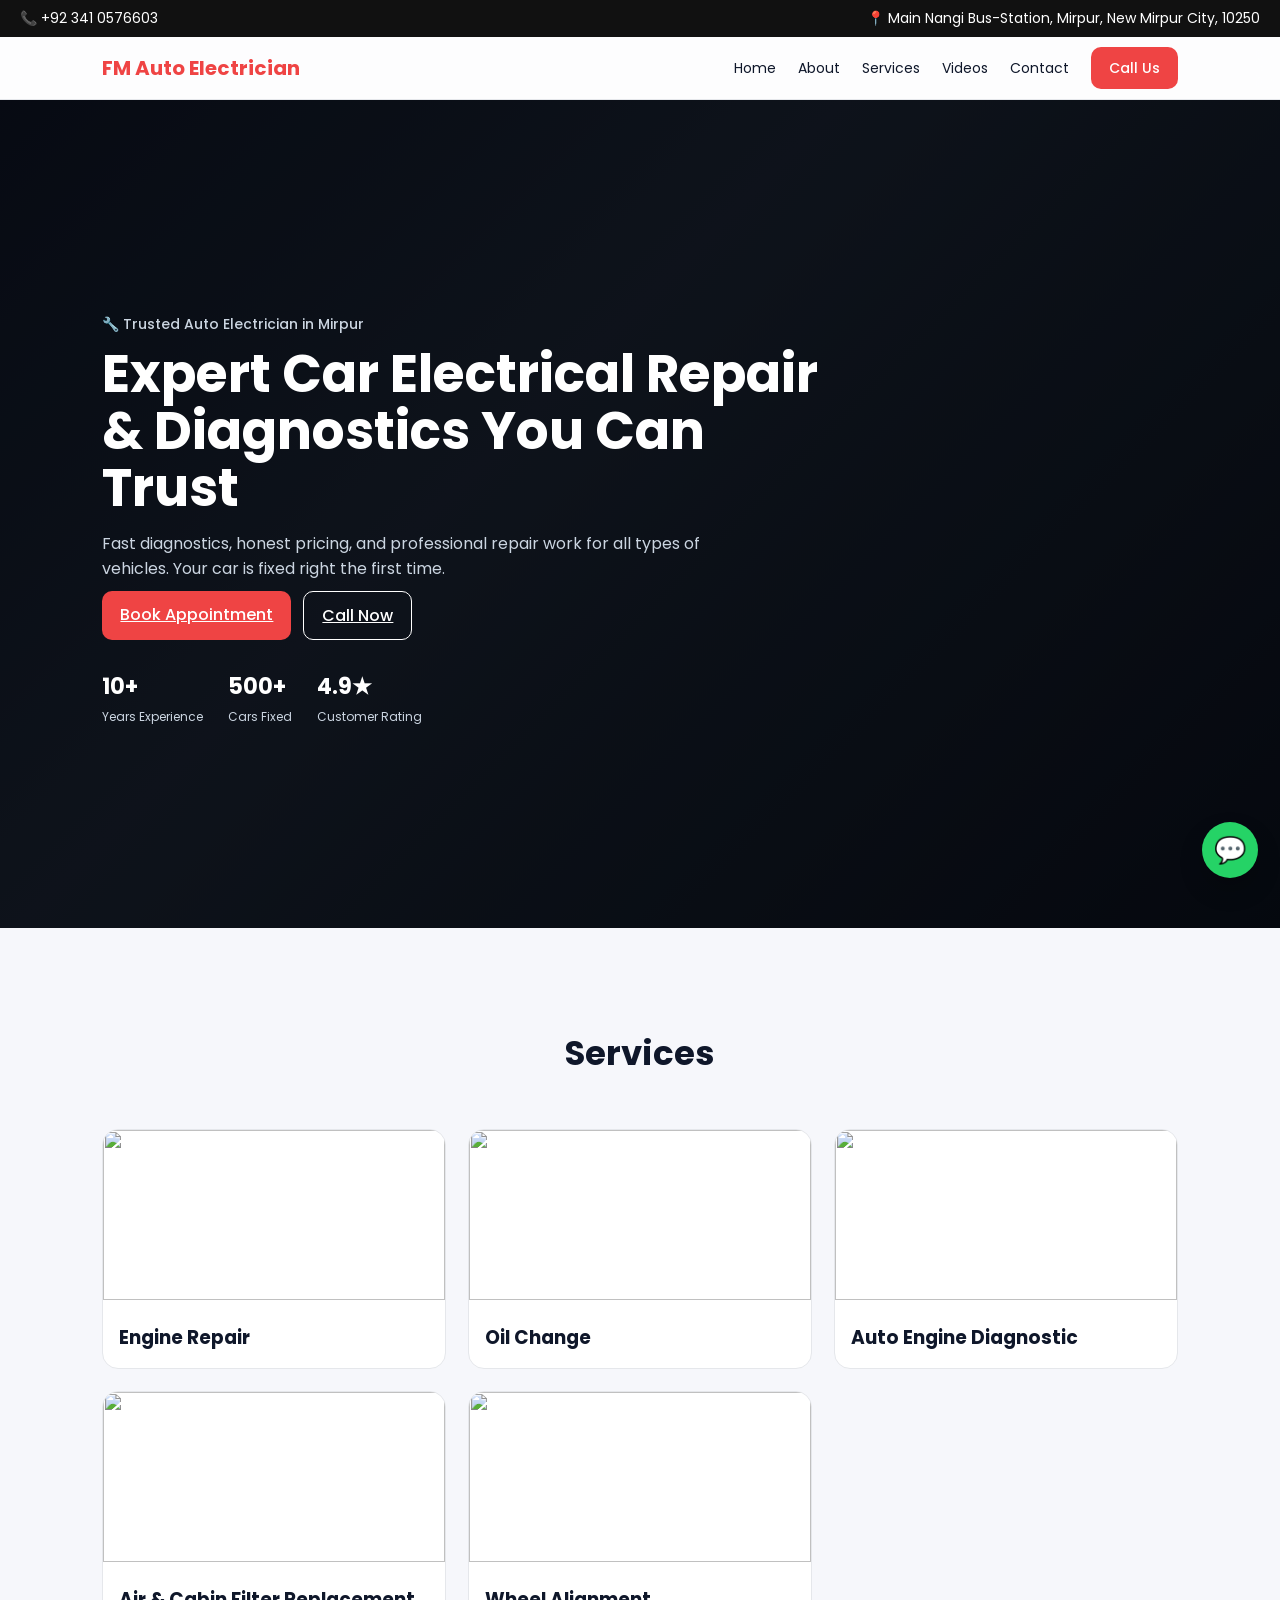
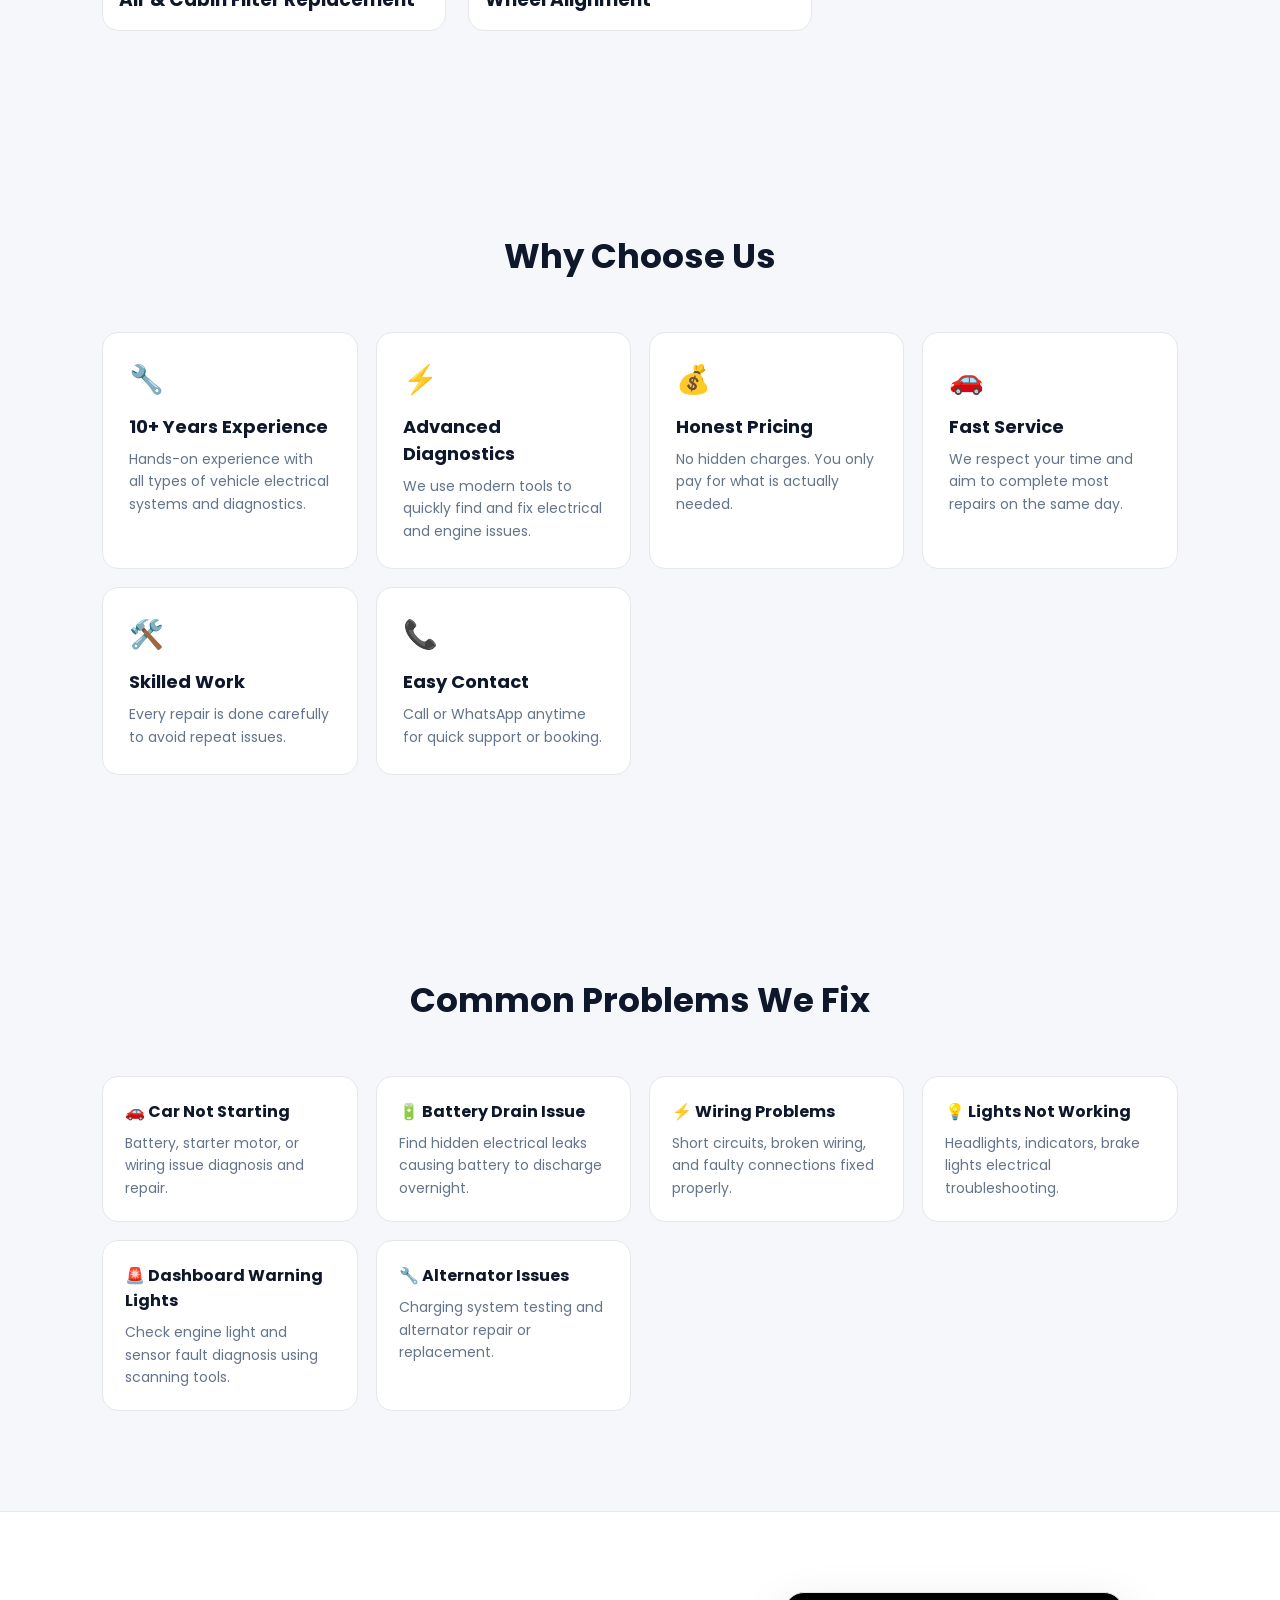
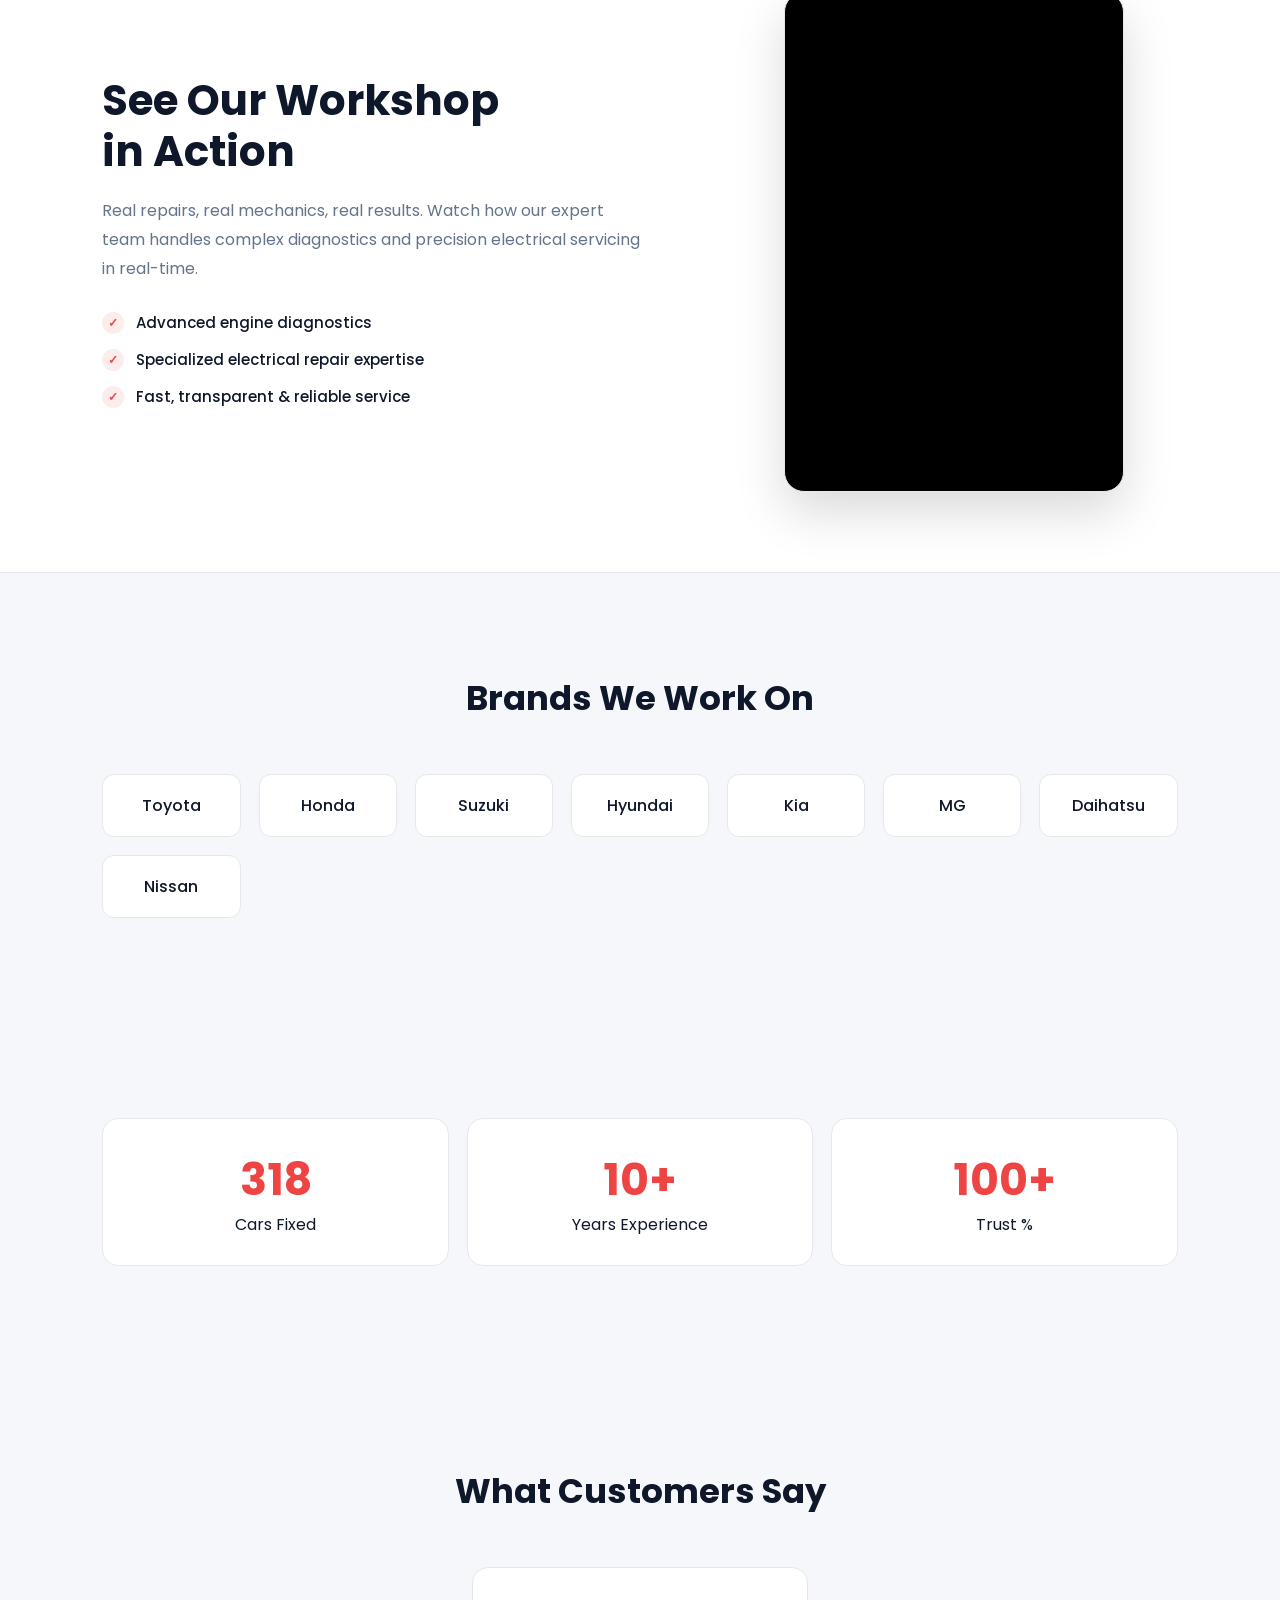
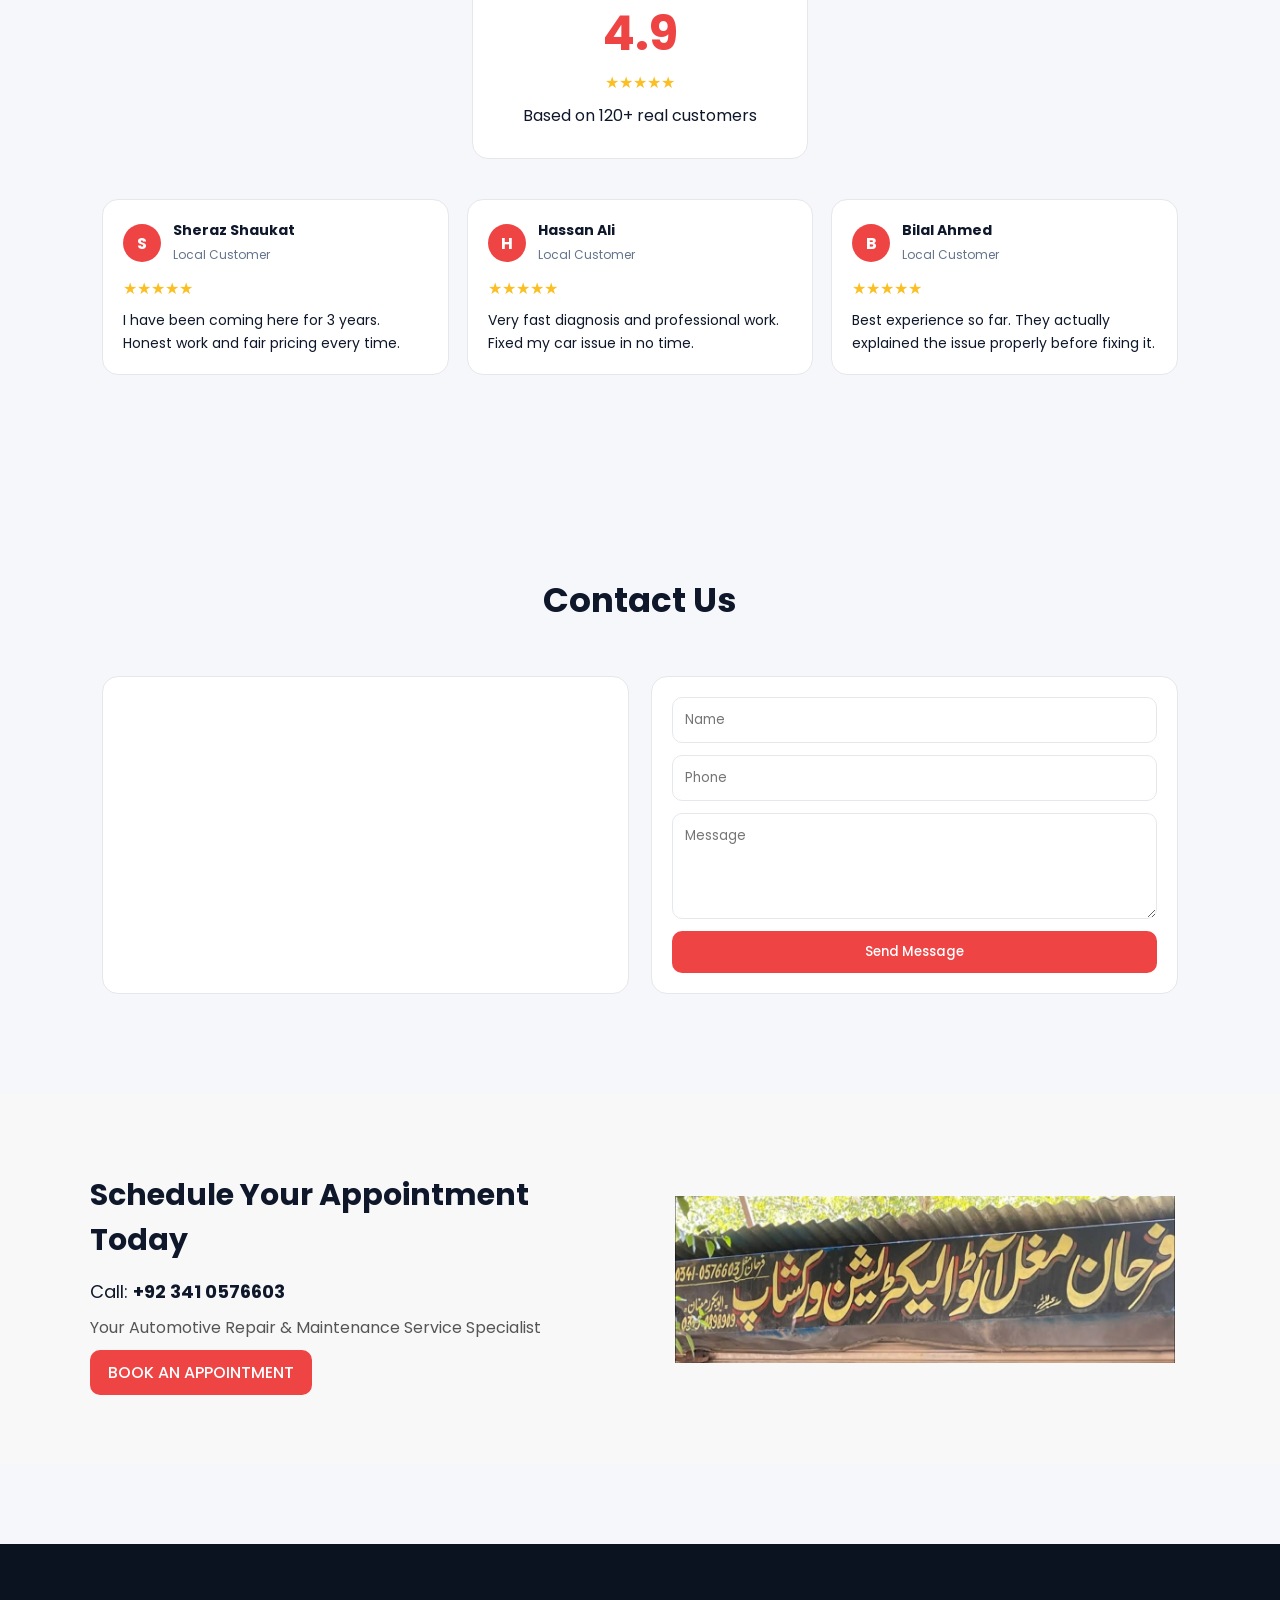
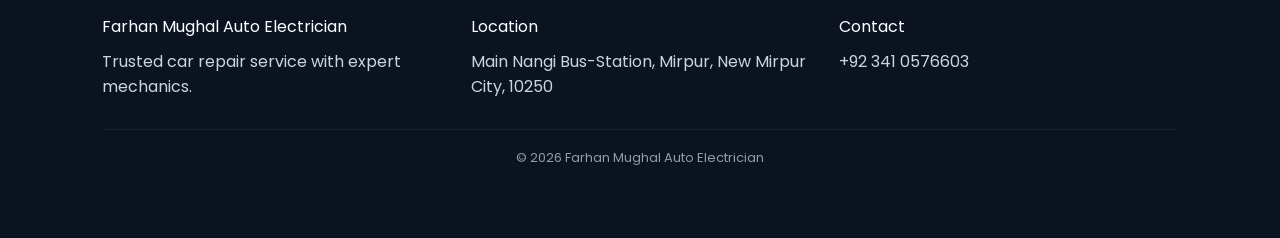
==== index.html @ b7a05662 "Initial commit" ====
<!DOCTYPE html>
<html lang="en">

<head>
  <meta charset="UTF-8" />
  <meta name="viewport" content="width=device-width, initial-scale=1.0" />
  <title>Farhan Mughal Auto Electrician</title>
  <link rel="stylesheet" href="style.css">

  <link href="https://fonts.googleapis.com/css2?family=Poppins:wght@300;400;500;600;700&display=swap" rel="stylesheet">

  <style>
  </style>
</head>

<body>
  <div class="top-bar">
    <div class="top-bar-left">
      📞 +92 341 0576603
    </div>

    <div class="top-bar-right">
      📍 Main Nangi Bus-Station, Mirpur, New Mirpur City, 10250
    </div>
  </div>

  <!-- NAV -->
  <div class="navbar">
    <div class="logo">
      FM <span>Auto Electrician</span>
    </div>

    <button type="button" class="menu-toggle" id="menuToggle" aria-label="Open menu">
      ☰
    </button>

    <ul>
      <li><a href="#home">Home</a></li>
      <li><a href="about.html">About</a></li>
      <li><a href="#services">Services</a></li>
      <li><a href="videos.html">Videos</a></li>
      <li><a href="#contact">Contact</a></li>
      <li><a href="tel:+923410576603" class="btn" style="text-decoration: none; color: white;">Call Us</a></li>
    </ul>
  </div>

  <div class="sidebar" id="sidebar" aria-hidden="true">
    <div class="close-btn" id="closeBtn" role="button" tabindex="0" aria-label="Close menu">✕</div>
    <a href="#home">Home</a>
    <a href="about.html">About</a>
    <a href="#services">Services</a>
    <a href="videos.html">Videos</a>
    <a href="#contact">Contact</a>
    <a href="tel:+923410576603" class="call-btn">Call Us</a>
  </div>
  <div class="overlay" id="overlay"></div>

  <!-- <div class="shop-banner">
  <img src="banner.jpeg" alt="Farhan Mughal Auto Electrician Banner">
</div> -->

  <!-- HERO -->
  <!-- <div class="hero" id="home">
    <div class="hero-content">
      <h1>Precision Car Repair You Can Trust</h1>
      <p>Honest service, expert mechanics, modern tools.</p>
      <button class="btn"><a href="#contact" class="btn" style="text-decoration: none; color: white;">Contact
          Us</a></button>
    </div>
  </div> -->

  <div class="hero" id="home">
    <div class="hero-content">

      <p class="tagline">🔧 Trusted Auto Electrician in Mirpur</p>

      <h1>
        Expert Car Electrical Repair & Diagnostics You Can Trust
      </h1>

      <p class="subtext">
        Fast diagnostics, honest pricing, and professional repair work for all types of vehicles.
        Your car is fixed right the first time.
      </p>

      <div class="hero-buttons">
        <a href="#contact" class="btn primary">Book Appointment</a>
        <a href="tel:+923410576603" class="btn outline">Call Now</a>
      </div>

      <div class="hero-stats">
        <div><strong>10+</strong><span>Years Experience</span></div>
        <div><strong>500+</strong><span>Cars Fixed</span></div>
        <div><strong>4.9★</strong><span>Customer Rating</span></div>
      </div>

    </div>
  </div>


  <!-- SERVICES -->
  <section id="services">
    <h2 class="section-title">Services</h2>
    <div class="services">

      <div class="service-card">
        <img class="service-img" src="https://images.unsplash.com/photo-1487754180451-c456f719a1fc">
        <div class="service-body">
          <h3>Engine Repair</h3>
        </div>
      </div>

      <div class="service-card">
        <img class="service-img" src="https://images.unsplash.com/photo-1625047509168-a7026f36de04">
        <div class="service-body">
          <h3>Oil Change</h3>
        </div>
      </div>

      <div class="service-card">
        <img class="service-img" src="https://images.unsplash.com/photo-1580273916550-e323be2ae537">
        <div class="service-body">
          <h3>Auto Engine Diagnostic</h3>
        </div>
      </div>

      <div class="service-card">
        <img class="service-img" src="https://images.unsplash.com/photo-1580273916550-e323be2ae537">
        <div class="service-body">
          <h3>Air & Cabin Filter Replacement</h3>
        </div>
      </div>

      <div class="service-card">
        <img class="service-img" src="https://images.unsplash.com/photo-1580273916550-e323be2ae537">
        <div class="service-body">
          <h3>Wheel Alignment</h3>
        </div>
      </div>

    </div>
  </section>

  <section id="why-us">
    <h2 class="section-title">Why Choose Us</h2>

    <div class="why-grid">

      <div class="why-card">
        <div class="icon">🔧</div>
        <h3>10+ Years Experience</h3>
        <p>Hands-on experience with all types of vehicle electrical systems and diagnostics.</p>
      </div>

      <div class="why-card">
        <div class="icon">⚡</div>
        <h3>Advanced Diagnostics</h3>
        <p>We use modern tools to quickly find and fix electrical and engine issues.</p>
      </div>

      <div class="why-card">
        <div class="icon">💰</div>
        <h3>Honest Pricing</h3>
        <p>No hidden charges. You only pay for what is actually needed.</p>
      </div>

      <div class="why-card">
        <div class="icon">🚗</div>
        <h3>Fast Service</h3>
        <p>We respect your time and aim to complete most repairs on the same day.</p>
      </div>

      <div class="why-card">
        <div class="icon">🛠️</div>
        <h3>Skilled Work</h3>
        <p>Every repair is done carefully to avoid repeat issues.</p>
      </div>

      <div class="why-card">
        <div class="icon">📞</div>
        <h3>Easy Contact</h3>
        <p>Call or WhatsApp anytime for quick support or booking.</p>
      </div>

    </div>
  </section>

  <section id="problems">
    <h2 class="section-title">Common Problems We Fix</h2>

    <div class="problem-grid">

      <div class="problem-card">
        <h3>🚗 Car Not Starting</h3>
        <p>Battery, starter motor, or wiring issue diagnosis and repair.</p>
      </div>

      <div class="problem-card">
        <h3>🔋 Battery Drain Issue</h3>
        <p>Find hidden electrical leaks causing battery to discharge overnight.</p>
      </div>

      <div class="problem-card">
        <h3>⚡ Wiring Problems</h3>
        <p>Short circuits, broken wiring, and faulty connections fixed properly.</p>
      </div>

      <div class="problem-card">
        <h3>💡 Lights Not Working</h3>
        <p>Headlights, indicators, brake lights electrical troubleshooting.</p>
      </div>

      <div class="problem-card">
        <h3>🚨 Dashboard Warning Lights</h3>
        <p>Check engine light and sensor fault diagnosis using scanning tools.</p>
      </div>

      <div class="problem-card">
        <h3>🔧 Alternator Issues</h3>
        <p>Charging system testing and alternator repair or replacement.</p>
      </div>

    </div>
  </section>



  <!-- VIDEO -->
  <section id="video" class="video-section">
    <div class="video-container">

      <div class="video-text">
        <h2>See Our Workshop <br>in Action</h2>
        <p>
          Real repairs, real mechanics, real results. Watch how our expert team handles complex diagnostics and
          precision electrical servicing in real-time.
        </p>
        <ul>
          <li>Advanced engine diagnostics</li>
          <li>Specialized electrical repair expertise</li>
          <li>Fast, transparent & reliable service</li>
        </ul>
      </div>

      <div class="video-box">
        <video class="workshop-video" muted playsinline loop preload="metadata">
          <source src="WhatsApp Video 2026-06-18 at 1.01.29 AM.mp4" type="video/mp4">
        </video>
      </div>

    </div>
  </section>

  <section id="brands">
    <h2 class="section-title">Brands We Work On</h2>

    <div class="brand-grid">

      <div class="brand-card">Toyota</div>
      <div class="brand-card">Honda</div>
      <div class="brand-card">Suzuki</div>
      <div class="brand-card">Hyundai</div>
      <div class="brand-card">Kia</div>
      <div class="brand-card">MG</div>
      <div class="brand-card">Daihatsu</div>
      <div class="brand-card">Nissan</div>

    </div>
  </section>

  <!-- STATS -->
  <section>
    <div class="stats">
      <div class="stat">
        <h2 class="count" data-target="500">0</h2>
        <p>Cars Fixed</p>
      </div>
      <div class="stat">
        <h2 class="count" data-target="10">0</h2>
        <p>Years Experience</p>
      </div>
      <div class="stat">
        <h2 class="count" data-target="100">0</h2>
        <p>Trust %</p>
      </div>
    </div>
  </section>

  <!-- TESTIMONIALS -->
  <!-- <section>
    <h2 class="section-title">Google Reviews</h2>

    <div class="testimonial-grid">

      <div class="testimonial">
        <div class="stars">★★★★★</div>
        <p>I have been his client from last 3 years and alhumdulillah always had a satisfying work on my cars in such a
          decent prices</p>
        <b>Sheraz Shaukot</b>
      </div>

      <div class="testimonial">
        <div class="stars">★★★★★</div>
        <p>Very good electrician I have ever seen in my life.
          Fast service and excellent work by him.</p>
        <b>Hassan Ali</b>
      </div>

      <div class="testimonial">
        <div class="stars">★★★★★</div>
        <p>Best experience I’ve had with car repair.</p>
        <b>Bilal Ahmed</b>
      </div>

    </div>
  </section> -->

  <section id="reviews">
    <h2 class="section-title">What Customers Say</h2>

    <div class="reviews-summary">
      <div class="rating-box">
        <h1>4.9</h1>
        <div class="stars">★★★★★</div>
        <p>Based on 120+ real customers</p>
      </div>
    </div>

    <div class="review-grid">

      <div class="review-card">
        <div class="review-top">
          <div class="avatar">S</div>
          <div>
            <h4>Sheraz Shaukat</h4>
            <span>Local Customer</span>
          </div>
        </div>
        <div class="stars">★★★★★</div>
        <p>I have been coming here for 3 years. Honest work and fair pricing every time.</p>
      </div>

      <div class="review-card">
        <div class="review-top">
          <div class="avatar">H</div>
          <div>
            <h4>Hassan Ali</h4>
            <span>Local Customer</span>
          </div>
        </div>
        <div class="stars">★★★★★</div>
        <p>Very fast diagnosis and professional work. Fixed my car issue in no time.</p>
      </div>

      <div class="review-card">
        <div class="review-top">
          <div class="avatar">B</div>
          <div>
            <h4>Bilal Ahmed</h4>
            <span>Local Customer</span>
          </div>
        </div>
        <div class="stars">★★★★★</div>
        <p>Best experience so far. They actually explained the issue properly before fixing it.</p>
      </div>

    </div>
  </section>

  <!-- CONTACT -->
  <section id="contact">
    <h2 class="section-title">Contact Us</h2>

    <div class="contact-grid">

      <div class="map">
        <iframe
          src="https://www.google.com/maps/embed?pb=!1m14!1m8!1m3!1d3340.4890685774376!2d73.7391439!3d33.1487851!3m2!1i1024!2i768!4f13.1!3m3!1m2!1s0x391fed1c2444ab9f%3A0xabcddce2251e5d32!2sFarhan%20Mughal%20Auto%20Electrician!5e0!3m2!1sen!2s!4v1781774869383!5m2!1sen!2s"
          width="100%" height="100%" style="border:0;" allowfullscreen="" loading="lazy"
          referrerpolicy="no-referrer-when-downgrade"></iframe>
      </div>

      <div class="form">
        <input placeholder="Name" />
        <input placeholder="Phone" />
        <textarea rows="4" placeholder="Message"></textarea>
        <button class="btn">Send Message</button>
      </div>

    </div>
  </section>

  <!-- Appointment Section -->
  <section id="appointment" class="appointment-section">

    <div class="appointment-container">

      <!-- LEFT SIDE -->
      <div class="appointment-left">
        <h2>Schedule Your Appointment Today</h2>

        <p class="call-text">
          Call: <strong>+92 341 0576603</strong>
        </p>

        <p class="sub-text">
          Your Automotive Repair & Maintenance Service Specialist
        </p>
        <!-- 
      <a href="https://autoyard.pk/contact-us/" class="book-btn">
      </a> -->
        <a href="tel:+923410576603" class="btn" style="text-decoration: none; color: white;">BOOK AN APPOINTMENT</a>
      </div>

      <!-- RIGHT SIDE (BANNER) -->
      <div class="appointment-right">
        <img src="banner.jpeg" alt="Workshop Banner">
      </div>

    </div>

  </section>

  <a href="https://wa.me/923410576603?text=Hi%20I%20need%20help%20with%20my%20car%20issue" class="whatsapp-float"
    target="_blank">
    💬
  </a>


  <!-- FOOTER -->
  <footer>
    <div class="footer-grid">

      <div>
        <div class="footer-title">Farhan Mughal Auto Electrician</div>
        <p>Trusted car repair service with expert mechanics.</p>
      </div>

      <div>
        <div class="footer-title">Location</div>
        <p>Main Nangi Bus-Station, Mirpur, New Mirpur City, 10250</p>
      </div>

      <div>
        <div class="footer-title">Contact</div>
        <p>+92 341 0576603</p>
      </div>

    </div>

    <div class="footer-bottom">
      © 2026 Farhan Mughal Auto Electrician
    </div>
  </footer>

  <script>

    /* COUNTERS */
    const counters = document.querySelectorAll(".count");

    counters.forEach(c => {
      const update = () => {
        const t = +c.dataset.target;
        let n = +c.innerText;
        const inc = t / 90;

        if (n < t) {
          c.innerText = Math.ceil(n + inc);
          setTimeout(update, 20);
        } else {
          c.innerText = t + "+";
        }
      };

      const obs = new IntersectionObserver(e => {
        e.forEach(x => x.isIntersecting && update());
      }, { threshold: 0.6 });

      obs.observe(c);
    });

    /* SECTION REVEAL */
    const sections = document.querySelectorAll("section");

    const sObs = new IntersectionObserver(e => {
      e.forEach(x => {
        if (x.isIntersecting) x.target.classList.add("show");
      });
    }, { threshold: 0.15 });

    sections.forEach(s => sObs.observe(s));

    /* VIDEO AUTO PLAY */
    const v = document.getElementById("v");

    const videoObs = new IntersectionObserver(e => {
      e.forEach(x => {
        if (x.isIntersecting) {
          v.play();
        } else {
          v.pause();
        }
      });
    }, { threshold: 0.5 });

    videoObs.observe(v);

  </script>

</body>

<script>
  const video = document.querySelector(".workshop-video");

  const observer = new IntersectionObserver((entries) => {
    entries.forEach(entry => {
      if (entry.isIntersecting) {
        video.play();
      } else {
        video.pause();
      }
    });
  }, {
    threshold: 0.6
  });

  observer.observe(video);

  const menuToggle = document.getElementById("menuToggle");
  const sidebar = document.getElementById("sidebar");
  const overlay = document.getElementById("overlay");
  const closeBtn = document.getElementById("closeBtn");

  function openMenu() {
    sidebar.classList.add("open");
    overlay.classList.add("show");
    document.body.classList.add("menu-open");
    sidebar.setAttribute("aria-hidden", "false");
  }

  function closeMenu() {
    sidebar.classList.remove("open");
    overlay.classList.remove("show");
    document.body.classList.remove("menu-open");
    sidebar.setAttribute("aria-hidden", "true");
  }

  menuToggle.addEventListener("click", openMenu);
  closeBtn.addEventListener("click", closeMenu);
  closeBtn.addEventListener("keydown", (e) => {
    if (e.key === "Enter" || e.key === " ") closeMenu();
  });
  overlay.addEventListener("click", closeMenu);

  sidebar.querySelectorAll("a").forEach((link) => {
    link.addEventListener("click", closeMenu);
  });

</script>



</html>
---- style.css ----
:root {
    --primary: #ef4444;
    --dark: #0f172a;
    --muted: #64748b;
    --bg: #f6f7fb;
    --card: #ffffff;
    --border: #e5e7eb;
  }

  * {
    margin: 0;
    padding: 0;
    box-sizing: border-box;
    font-family: 'Poppins', sans-serif;
  }

  html {
    scroll-behavior: smooth;
    overflow-x: hidden;
    width: 100%;
  }

  body {
    background: var(--bg);
    color: var(--dark);
    overflow-x: hidden;
    width: 100%;
    min-height: 100vh;
    touch-action: pan-y;
  }

  body.menu-open {
    overflow: hidden;
  }

  /* NAV */
  .navbar {
    position: sticky;
    top: 0;
    z-index: 1000;
    display: flex;
    justify-content: space-between;
    align-items: center;
    padding: 16px 8%;
    width: 100%;
    max-width: 100%;
    background: rgba(255, 255, 255, 0.75);
    backdrop-filter: blur(14px);
    border-bottom: 1px solid var(--border);
  }

  .logo {
    font-size: clamp(16px, 4vw, 20px);
    font-weight: 700;
    color: var(--primary);
    min-width: 0;
  }

  .navbar ul {
    display: flex;
    gap: 22px;
    list-style: none;
    align-items: center;
    font-size: 14px;
  }

  .navbar ul li a {
    color: inherit;
    text-decoration: none;
    cursor: pointer;
    transition: color 0.2s;
  }

  .navbar ul li a:hover {
    color: var(--primary);
  }

  .hero,
  section {
    scroll-margin-top: 72px;
  }

  .btn {
    background: var(--primary);
    color: white;
    border: none;
    padding: 11px 18px;
    border-radius: 10px;
    cursor: pointer;
    font-weight: 500;
    transition: 0.25s;
  }

  .btn:hover {
    transform: translateY(-2px);
    box-shadow: 0 12px 25px rgba(239, 68, 68, 0.25);
  }

  /* HERO */
  .hero {
    height: 92vh;
    display: flex;
    align-items: center;
    padding: 0 8%;
    position: relative;
  }

  .hero::before {
    content: "";
    position: absolute;
    inset: 0;
    background: url("https://images.unsplash.com/photo-1503376780353-7e6692767b70") center/cover no-repeat;
    filter: brightness(0.45);
  }

  .hero-content {
    position: relative;
    max-width: 680px;
    color: white;
  }

  .hero h1 {
    font-size: 56px;
    line-height: 1.05;
  }

  .hero p {
    margin-top: 14px;
    color: #cbd5e1;
    margin-bottom: 10px
  }

  /* SECTION SYSTEM */
  section {
    padding: 100px 8%;
    opacity: 0;
    transform: translateY(25px);
    transition: 0.7s ease;
  }

  section.show {
    opacity: 1;
    transform: translateY(0);
  }

  .section-title {
    font-size: 34px;
    text-align: center;
    margin-bottom: 50px;
  }

  /* SERVICES */
  .services {
    display: grid;
    grid-template-columns: repeat(auto-fit, minmax(260px, 1fr));
    gap: 22px;
  }

  .service-card {
    background: var(--card);
    border: 1px solid var(--border);
    border-radius: 16px;
    overflow: hidden;
    transition: 0.3s;
  }

  .service-card:hover {
    transform: translateY(-6px);
    box-shadow: 0 18px 40px rgba(0, 0, 0, 0.08);
  }

  .service-img {
    width: 100%;
    height: 170px;
    object-fit: cover;
  }

  .service-body {
    padding: 16px;
  }

  /* VIDEO */
  /* .video-box {
    position: relative;
    border-radius: 18px;
    overflow: hidden;
    box-shadow: 0 20px 60px rgba(0, 0, 0, 0.12);
  } */

  .video-box {
    flex: 1;
    display: flex;
    justify-content: center;
    align-items: center;
  }

  video {
    width: 100%;
    height: 520px;
    object-fit: cover;
    filter: brightness(0.6);
  }

  /* 
.video-text{
position:absolute;
inset:0;
display:flex;
flex-direction:column;
justify-content:center;
align-items:center;
color:white;
text-align:center;
} */

  /* STATS */
  .stats {
    display: grid;
    grid-template-columns: repeat(auto-fit, minmax(220px, 1fr));
    gap: 18px;
  }

  .stat {
    background: var(--card);
    border: 1px solid var(--border);
    border-radius: 16px;
    padding: 28px;
    text-align: center;
  }

  .stat h2 {
    font-size: 44px;
    color: var(--primary);
  }

  /* TESTIMONIALS */
  .testimonial-grid {
    display: grid;
    grid-template-columns: repeat(auto-fit, minmax(280px, 1fr));
    gap: 20px;
  }

  .testimonial {
    background: white;
    border: 1px solid var(--border);
    border-radius: 16px;
    padding: 25px;
    transition: 0.3s;
  }

  .testimonial:hover {
    transform: translateY(-5px);
  }

  .stars {
    color: #fbbf24;
    margin-bottom: 10px;
  }

  /* CONTACT */
  .contact-grid {
    display: grid;
    grid-template-columns: 1fr 1fr;
    gap: 22px;
  }

  .map,
  .form {
    background: var(--card);
    border-radius: 16px;
    border: 1px solid var(--border);
    overflow: hidden;
    min-width: 0;
  }

  .map iframe {
    display: block;
    width: 100%;
    min-height: 300px;
    border: 0;
  }

  .form {
    padding: 20px;
    display: flex;
    flex-direction: column;
    gap: 12px;
  }

  input,
  textarea {
    padding: 12px;
    border: 1px solid var(--border);
    border-radius: 10px;
  }




  .appointment-section {
    text-align: center;
    padding: 50px 20px;
    background: #f8f8f8;
  }

  .appointment-section h2 {
    margin-bottom: 15px;
  }

  .call-text {
    font-size: 18px;
    margin-bottom: 10px;
  }

  .sub-text {
    color: #555;
    margin-bottom: 20px;
  }

  .book-btn {
    display: inline-block;
    padding: 12px 25px;
    background: #ff3b30;
    color: white;
    text-decoration: none;
    border-radius: 6px;
    font-weight: bold;
  }

  .book-btn:hover {
    background: #e63228;
  }

  /* FOOTER */
  footer {
    background: #0b1220;
    color: #cbd5e1;
    padding: 70px 8%;
    margin-top: 80px;
  }

  .footer-grid {
    display: grid;
    grid-template-columns: repeat(auto-fit, minmax(200px, 1fr));
    gap: 30px;
  }

  .footer-title {
    color: white;
    margin-bottom: 10px;
  }

  .footer-bottom {
    margin-top: 30px;
    text-align: center;
    border-top: 1px solid #1f2937;
    padding-top: 18px;
    font-size: 13px;
    opacity: 0.7;
  }


  .top-bar {
    display: flex;
    justify-content: space-between;
    align-items: center;
    flex-wrap: wrap;
    gap: 6px;
    width: 100%;
    max-width: 100%;
    background: #111;
    color: white;
    padding: 8px 20px;
    font-size: 14px;
  }

  .top-bar-left,
  .top-bar-right {
    display: flex;
    align-items: center;
    gap: 6px;
    min-width: 0;
  }

  .top-bar-right {
    word-break: break-word;
  }

  /* Make navbar sit nicely under it */
  nav {
    position: relative;
  }



  /* MODERN VIDEO SECTION */
  .video-section {
    padding: 80px 8%;
    background: var(--card);
    /* Clean white background to contrast against the grey */
    border-top: 1px solid var(--border);
    border-bottom: 1px solid var(--border);
  }

  /* .video-container {
    width: 100%;
    max-width: 1200px;
    margin: 0 auto;
    display: flex;
    align-items: center;
    justify-content: space-between;
    gap: 60px;
  } */

  .video-container {
    max-width: 1200px;
    margin: auto;
    display: grid;
    grid-template-columns: 1.1fr 0.9fr;
    align-items: center;
    gap: 80px;
  }

  /* Updated Text Styling */
  .video-text {
    flex: 1.2;
    max-width: 550px;
    text-align: left;
    position: static;
    /* Removes absolute positioning overlay artifact */
    color: var(--dark);
    /* Forces dark text color on white background */
  }

  .video-text h2 {
    font-size: 36px;
    font-weight: 700;
    line-height: 1.2;
    margin-bottom: 20px;
    color: var(--dark);
  }

  .video-text p {
    color: var(--muted);
    line-height: 1.7;
    font-size: 16px;
    margin-bottom: 24px;
  }

  .video-text {
    display: flex;
    flex-direction: column;
    justify-content: center;
    max-width: 550px;
  }

  .video-text h2 {
    font-size: 42px;
    line-height: 1.2;
    margin-bottom: 20px;
  }

  .video-text p {
    margin-bottom: 28px;
    line-height: 1.8;
  }

  /* Styled Feature List */
  .video-text ul {
    list-style: none;
    padding: 0;
    margin: 0;
    display: flex;
    flex-direction: column;
    gap: 14px;
  }

  .video-text ul li {
    display: flex;
    align-items: center;
    gap: 12px;
    font-size: 15px;
    font-weight: 500;
    color: var(--dark);
  }

  /* Custom Red Checkmarks instead of generic bullets */
  .video-text ul li::before {
    content: "✓";
    display: flex;
    align-items: center;
    justify-content: center;
    width: 22px;
    height: 22px;
    background: rgba(239, 68, 68, 0.1);
    color: var(--primary);
    border-radius: 50%;
    font-weight: bold;
    font-size: 12px;
    flex-shrink: 0;
  }

  /* Enhanced Video Container */
  .video-box {
    flex: 0.8;
    display: flex;
    justify-content: center;
    position: relative;
    background: var(--card);
  }

  /* Outer frame wrapper to give a premium smartphone review feel */
  /* .video-box::before {
    content: "";
    position: absolute;
    inset: -8px;
    border: 1px solid var(--border);
    border-radius: 24px;
    pointer-events: none;
    z-index: 0;
  } */

  .workshop-video {
    width: 290px;
    height: 515px;
    object-fit: cover;
    border-radius: 16px;
    background: #000;
    box-shadow: 0 20px 40px rgba(0, 0, 0, 0.15);
    position: relative;
    z-index: 1;
    filter: none;
    /* Removed heavy brightness filter for realistic video display */
  }

  .workshop-video {
    width: 100%;
    max-width: 340px;
    height: 500px;
    object-fit: cover;
    border-radius: 20px;
    background: #000;
    border: 1px solid var(--border);
    box-shadow: 0 20px 50px rgba(0, 0, 0, .15);
  }

  /* RESPONSIVE DESIGN FOR TABLETS & PHONES */
  @media (max-width: 968px) {
    .video-container {
      flex-direction: column-reverse;
      /* Video element moves on top for mobile stream flow */
      gap: 40px;
      text-align: center;
    }

    .video-text {
      max-width: 100%;
      text-align: center;
    }

    .video-text h2 {
      font-size: 28px;
    }

    .video-text ul {
      align-items: inline-start;
      display: inline-flex;
      text-align: left;
      margin: 0 auto;
    }
  }


  .shop-banner {
    width: 100%;
    display: flex;
    justify-content: center;
    background: #fff;
    padding: 10px 0;
  }

  .shop-banner img {
    width: 95%;
    max-width: 1400px;
    height: 140px;
    /* adjust height as needed */
    object-fit: contain;
    /* IMPORTANT: shows full image */
    border-radius: 8px;
  }

  .appointment-section {
    padding: 60px 20px;
    background: #f8f8f8;
  }

  /* MAIN 2-COLUMN LAYOUT */
  .appointment-container {
    max-width: 1100px;
    margin: auto;
    display: flex;
    align-items: center;
    justify-content: space-between;
    gap: 40px;
  }

  /* LEFT SIDE */
  .appointment-left {
    flex: 1;
    text-align: left;
  }

  .appointment-left h2 {
    font-size: 30px;
    margin-bottom: 15px;
  }

  .call-text {
    font-size: 18px;
    margin-bottom: 10px;
  }

  .sub-text {
    color: #555;
    margin-bottom: 20px;
  }

  .book-btn {
    display: inline-block;
    padding: 12px 25px;
    background: #ff3b30;
    color: white;
    text-decoration: none;
    border-radius: 6px;
    font-weight: bold;
  }

  /* RIGHT SIDE IMAGE */
  .appointment-right {
    flex: 1;
    display: flex;
    justify-content: center;
  }

  .appointment-right img {
    width: 100%;
    max-width: 500px;
    height: 250px;
    object-fit: contain;
    border-radius: 10px;
  }



  #why-us {
    padding: 100px 8%;
    background: var(--bg);
  }

  .why-grid {
    display: grid;
    grid-template-columns: repeat(auto-fit, minmax(240px, 1fr));
    gap: 22px;
  }

  .why-card {
    background: var(--card);
    border: 1px solid var(--border);
    border-radius: 16px;
    padding: 26px;
    transition: 0.3s;
  }

  .why-card:hover {
    transform: translateY(-6px);
    box-shadow: 0 18px 40px rgba(0, 0, 0, 0.08);
  }

  .icon {
    font-size: 28px;
    margin-bottom: 12px;
  }

  .why-card h3 {
    font-size: 18px;
    margin-bottom: 8px;
    color: var(--dark);
  }

  .why-card p {
    font-size: 14px;
    color: var(--muted);
    line-height: 1.6;
  }


  #reviews {
    padding: 100px 8%;
    background: var(--bg);
  }

  .reviews-summary {
    display: flex;
    justify-content: center;
    margin-bottom: 40px;
  }

  .rating-box {
    text-align: center;
    background: var(--card);
    border: 1px solid var(--border);
    padding: 30px 50px;
    border-radius: 16px;
  }

  .rating-box h1 {
    font-size: 48px;
    color: var(--primary);
  }

  .review-grid {
    display: grid;
    grid-template-columns: repeat(auto-fit, minmax(280px, 1fr));
    gap: 20px;
  }

  .review-card {
    background: white;
    border: 1px solid var(--border);
    border-radius: 16px;
    padding: 20px;
    transition: 0.3s;
  }

  .review-card:hover {
    transform: translateY(-5px);
    box-shadow: 0 18px 40px rgba(0, 0, 0, 0.08);
  }

  .review-top {
    display: flex;
    align-items: center;
    gap: 12px;
    margin-bottom: 10px;
  }

  .avatar {
    width: 38px;
    height: 38px;
    border-radius: 50%;
    background: var(--primary);
    color: white;
    display: flex;
    align-items: center;
    justify-content: center;
    font-weight: bold;
  }

  .review-top h4 {
    margin: 0;
    font-size: 14px;
  }

  .review-top span {
    font-size: 12px;
    color: var(--muted);
  }

  .review-card p {
    font-size: 14px;
    color: var(--dark);
    line-height: 1.6;
  }

  .stars {
    color: #fbbf24;
    margin-bottom: 8px;
  }





  .whatsapp-float {
    position: fixed;
    bottom: 22px;
    right: 22px;
    width: 56px;
    height: 56px;
    background: #25D366;
    color: white;
    border-radius: 50%;
    display: flex;
    align-items: center;
    justify-content: center;
    font-size: 26px;
    text-decoration: none;
    box-shadow: 0 12px 25px rgba(0, 0, 0, 0.2);
    z-index: 9999;
    transition: 0.3s;
  }

  .whatsapp-float:hover {
    transform: scale(1.1);
    box-shadow: 0 18px 35px rgba(0, 0, 0, 0.25);
  }


  .hero-content {
    position: relative;
    max-width: 750px;
    color: white;
  }

  .tagline {
    font-size: 14px;
    color: #fca5a5;
    margin-bottom: 10px;
    font-weight: 500;
  }

  .hero h1 {
    font-size: 52px;
    line-height: 1.1;
    margin-bottom: 15px;
  }

  .subtext {
    font-size: 16px;
    color: #cbd5e1;
    margin-bottom: 25px;
    max-width: 600px;
  }

  .hero-buttons {
    display: flex;
    gap: 12px;
    margin-bottom: 30px;
  }

  .btn.primary {
    background: var(--primary);
  }

  .btn.outline {
    background: transparent;
    border: 1px solid white;
  }

  .btn.outline:hover {
    background: white;
    color: black;
  }

  .hero-stats {
    display: flex;
    gap: 25px;
    margin-top: 20px;
  }

  .hero-stats div {
    text-align: left;
  }

  .hero-stats strong {
    font-size: 22px;
    display: block;
    color: white;
  }

  .hero-stats span {
    font-size: 12px;
    color: #cbd5e1;
  }

  #problems {
    padding: 100px 8%;
    background: var(--bg);
  }

  .problem-grid {
    display: grid;
    grid-template-columns: repeat(auto-fit, minmax(240px, 1fr));
    gap: 20px;
  }

  .problem-card {
    background: white;
    border: 1px solid var(--border);
    border-radius: 16px;
    padding: 22px;
    transition: 0.3s;
  }

  .problem-card:hover {
    transform: translateY(-5px);
    box-shadow: 0 18px 40px rgba(0, 0, 0, 0.08);
  }

  .problem-card h3 {
    font-size: 16px;
    margin-bottom: 8px;
  }

  .problem-card p {
    font-size: 14px;
    color: var(--muted);
    line-height: 1.6;
  }

  #brands {
    padding: 100px 8%;
  }

  .brand-grid {
    display: grid;
    grid-template-columns: repeat(auto-fit, minmax(120px, 1fr));
    gap: 15px;
  }

  .brand-card {
    background: white;
    border: 1px solid var(--border);
    border-radius: 12px;
    padding: 18px;
    text-align: center;
    font-weight: 500;
    transition: 0.3s;
  }

  .brand-card:hover {
    transform: translateY(-4px);
    box-shadow: 0 15px 30px rgba(0, 0, 0, 0.08);
    color: var(--primary);
  }

  .hero::before {
    content: "";
    position: absolute;
    inset: 0;
    background: linear-gradient(135deg,
        #0f172a 0%,
        #1e293b 40%,
        #0b1220 100%);
  }



  /* =========================
 GLOBAL SAFETY (NO BREAK PC)
========================= */

  img,
  video,
  iframe {
    max-width: 100%;
    height: auto;
  }

  /* =========================
 TOP BAR RESPONSIVE
========================= */

  @media (max-width: 768px) {
    .top-bar {
      flex-direction: column;
      text-align: center;
      gap: 5px;
      font-size: 12px;
    }
  }

  /* =========================
 NAVBAR RESPONSIVE (SAFE)
========================= */

  @media (max-width: 900px) {
    .navbar {
      padding: 12px 5%;
    }
  }

  /* =========================
 HERO RESPONSIVE (NO PC CHANGE)
========================= */

  @media (max-width: 768px) {
    .hero h1 {
      font-size: 32px;
      line-height: 1.2;
    }

    .subtext {
      font-size: 14px;
    }

    .hero-buttons {
      flex-direction: column;
      width: 100%;
    }

    .hero-buttons a {
      width: 100%;
      text-align: center;
    }

    .hero-stats {
      flex-direction: column;
      gap: 10px;
    }
  }

  /* =========================
 SERVICES GRID
========================= */

  @media (max-width: 1024px) {
    .services {
      grid-template-columns: repeat(2, 1fr);
    }
  }

  @media (max-width: 600px) {
    .services {
      grid-template-columns: 1fr;
    }

    .service-img {
      height: 160px;
    }
  }

  /* =========================
 WHY / PROBLEMS / BRANDS / REVIEWS
========================= */

  .why-grid,
  .problem-grid,
  .brand-grid,
  .review-grid {
    display: grid;
    gap: 18px;
  }

  @media (max-width: 900px) {

    .why-grid,
    .problem-grid,
    .brand-grid,
    .review-grid {
      grid-template-columns: repeat(2, 1fr);
    }
  }

  @media (max-width: 600px) {

    .why-grid,
    .problem-grid,
    .brand-grid,
    .review-grid {
      grid-template-columns: 1fr;
    }
  }

  /* =========================
 VIDEO SECTION RESPONSIVE
========================= */

  @media (max-width: 900px) {
    .video-container {
      flex-direction: column;
      text-align: center;
    }

    .video-text {
      text-align: center;
    }

    .video-text ul {
      align-items: center;
    }

    .workshop-video {
      width: 100%;
      max-width: 320px;
    }
  }

  /* =========================
 CONTACT SECTION
========================= */

  @media (max-width: 768px) {
    .contact-grid {
      grid-template-columns: 1fr;
    }

    .map {
      height: 300px;
    }
  }

  /* =========================
 APPOINTMENT SECTION
========================= */

  @media (max-width: 768px) {
    .appointment-container {
      flex-direction: column;
      text-align: center;
    }

    .appointment-left {
      text-align: center;
    }

    .appointment-right img {
      max-width: 100%;
      height: auto;
    }
  }

  /* =========================
 FOOTER
========================= */

  @media (max-width: 768px) {
    .footer-grid {
      grid-template-columns: 1fr;
      text-align: center;
    }
  }

  /* =========================
 SMALL PHONES EXTRA FIX
========================= */

  @media (max-width: 400px) {
    .hero h1 {
      font-size: 26px;
    }

    .section-title {
      font-size: 26px;
    }

    .btn {
      width: 100%;
    }
  }


  .menu-toggle {
    display: none;
    font-size: 26px;
    cursor: pointer;
    line-height: 1;
    padding: 4px;
    background: none;
    border: none;
    color: var(--dark);
  }

  .sidebar {
    position: fixed;
    top: 0;
    right: 0;
    width: min(280px, 85vw);
    height: 100%;
    height: 100dvh;
    background: #0f172a;
    color: white;
    padding: 60px 20px;
    display: flex;
    flex-direction: column;
    gap: 18px;
    transform: translateX(100%);
    transition: transform 0.3s ease;
    z-index: 2000;
    overflow-y: auto;
    overscroll-behavior: contain;
  }

  .sidebar a {
    color: white;
    text-decoration: none;
    font-size: 16px;
  }

  .sidebar a:hover {
    color: var(--primary);
  }

  .sidebar.open {
    transform: translateX(0);
  }

  .close-btn {
    position: absolute;
    top: 15px;
    right: 15px;
    font-size: 22px;
    cursor: pointer;
  }

  .overlay {
    position: fixed;
    inset: 0;
    background: rgba(0, 0, 0, 0.5);
    opacity: 0;
    visibility: hidden;
    transition: 0.3s;
    z-index: 1500;
    touch-action: none;
  }

  .overlay.show {
    opacity: 1;
    visibility: visible;
  }

  @media (max-width: 900px) {
    .menu-toggle {
      display: block;
    }

    .navbar ul {
      display: none;
    }
  }

  @media (max-width: 768px) {
    section,
    #why-us,
    #reviews,
    #problems,
    #brands,
    .video-section,
    .appointment-section {
      padding-left: 5%;
      padding-right: 5%;
    }

    .hero {
      padding: 60px 5%;
      height: auto;
      min-height: 85vh;
    }

    footer {
      padding: 50px 5%;
    }
  }

  @media (max-width: 900px) {

    .video-container {
      display: flex;
      flex-direction: column !important;
      align-items: center;
      gap: 30px;
      grid-template-columns: 1fr;
    }

    .video-text {
      width: 100%;
      max-width: 100%;
      flex: none;
      text-align: center;
      order: 1;
    }

    .video-box {
      width: 100%;
      max-width: 100%;
      flex: none;
      display: flex;
      justify-content: center;
      order: 2;
    }

    .workshop-video {
      width: 100%;
      max-width: 350px;
      height: auto;
    }

  }
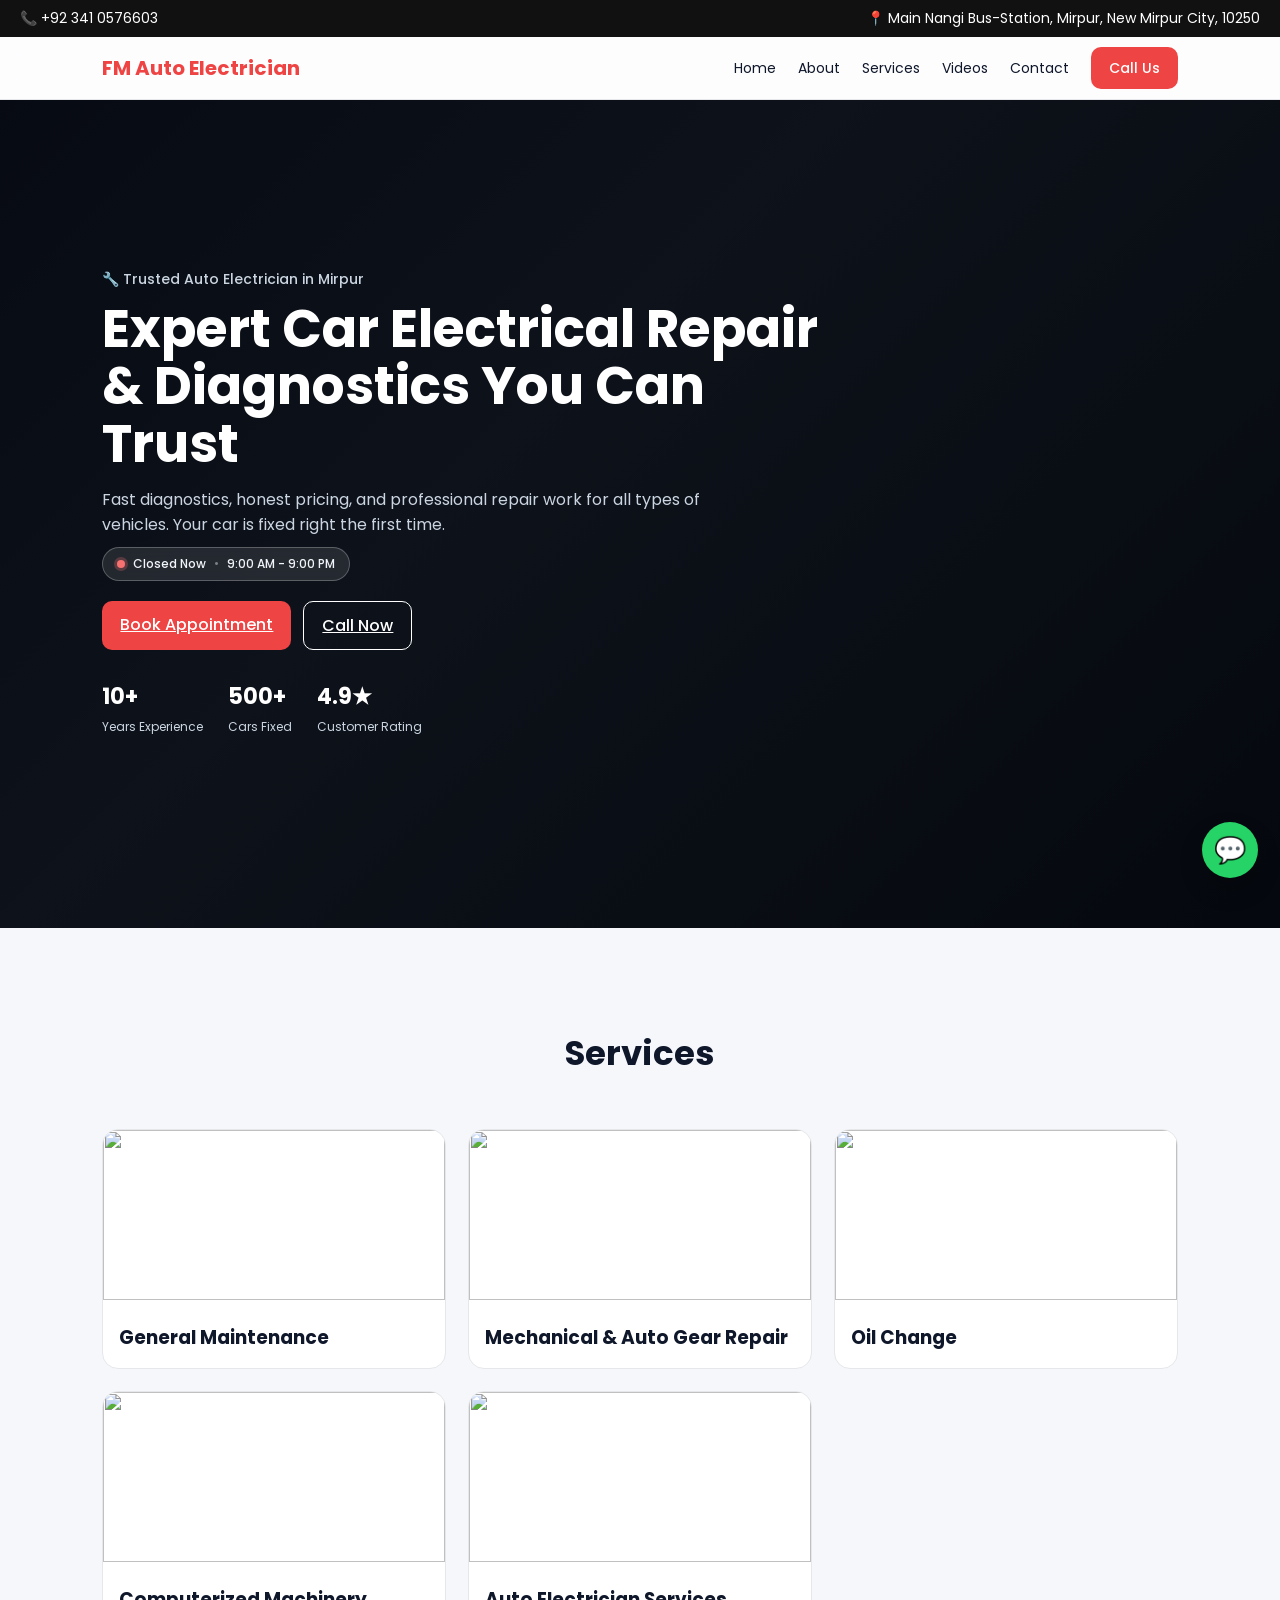
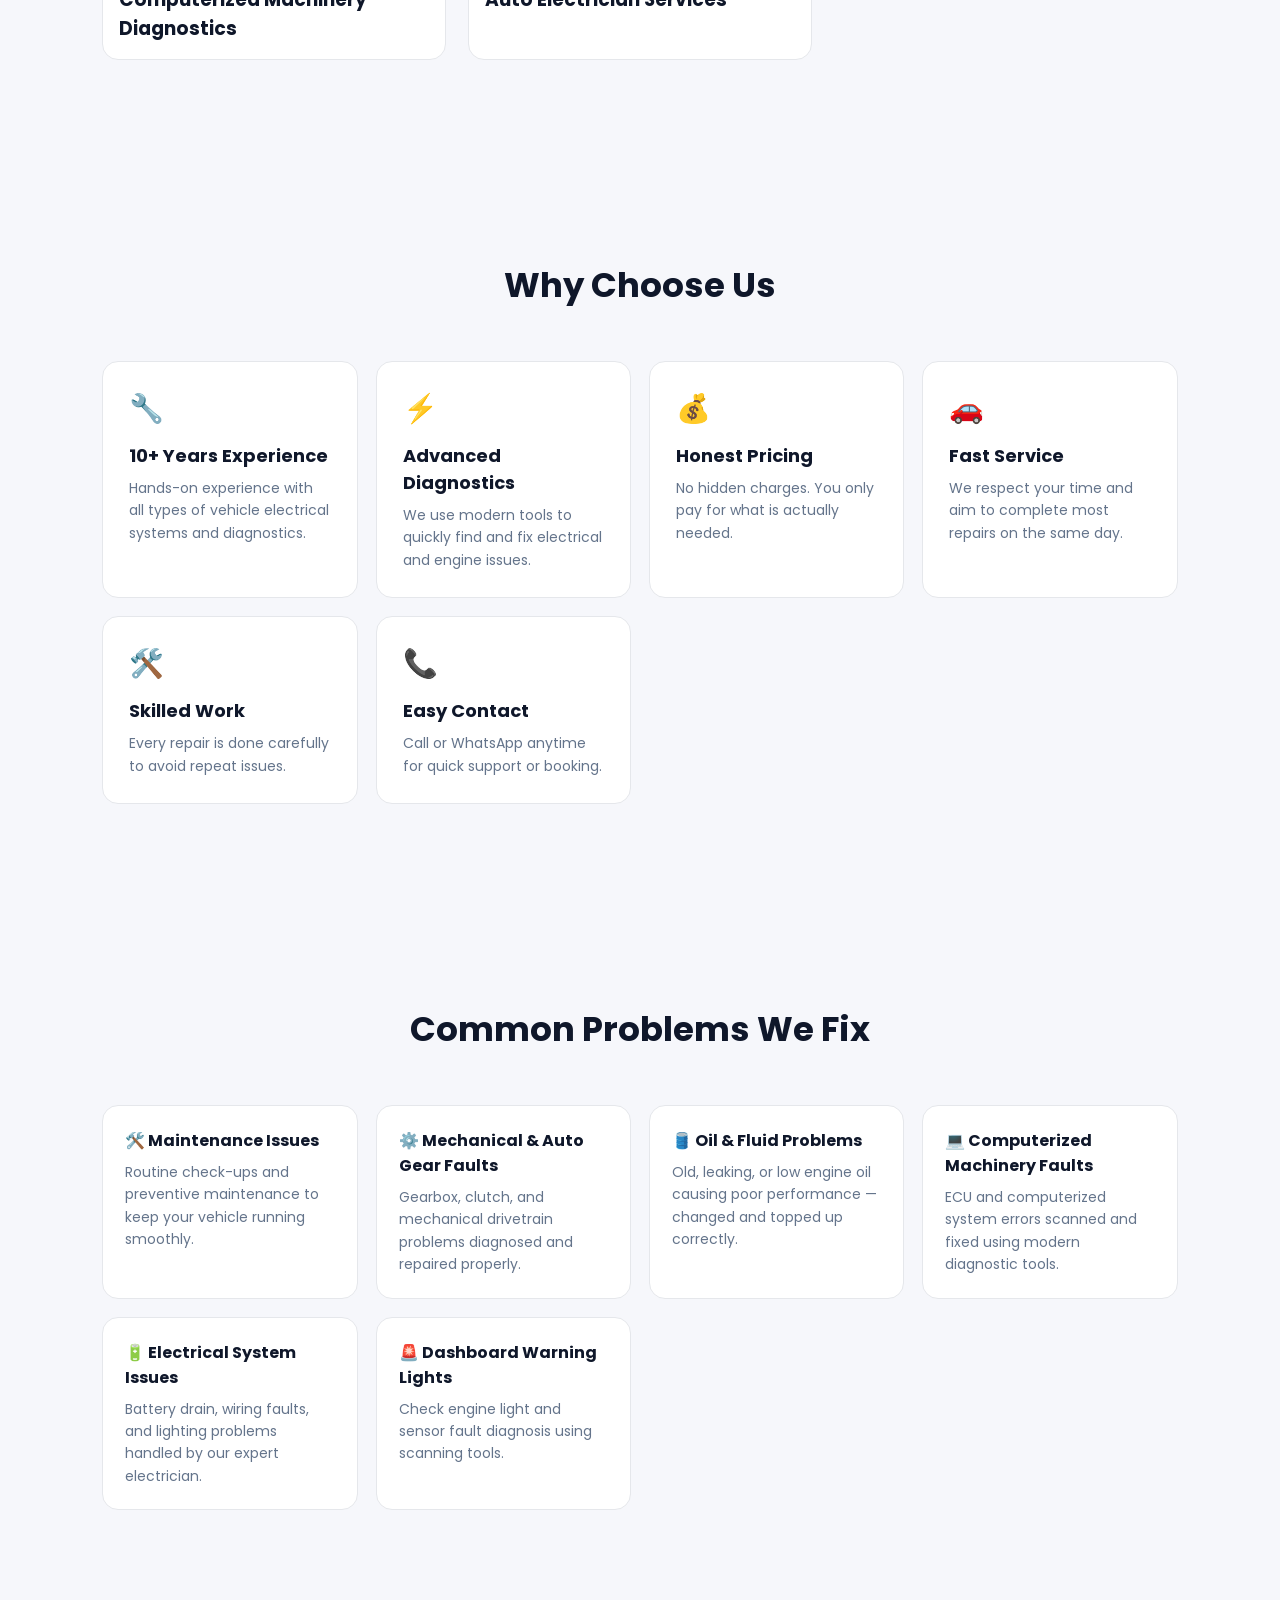
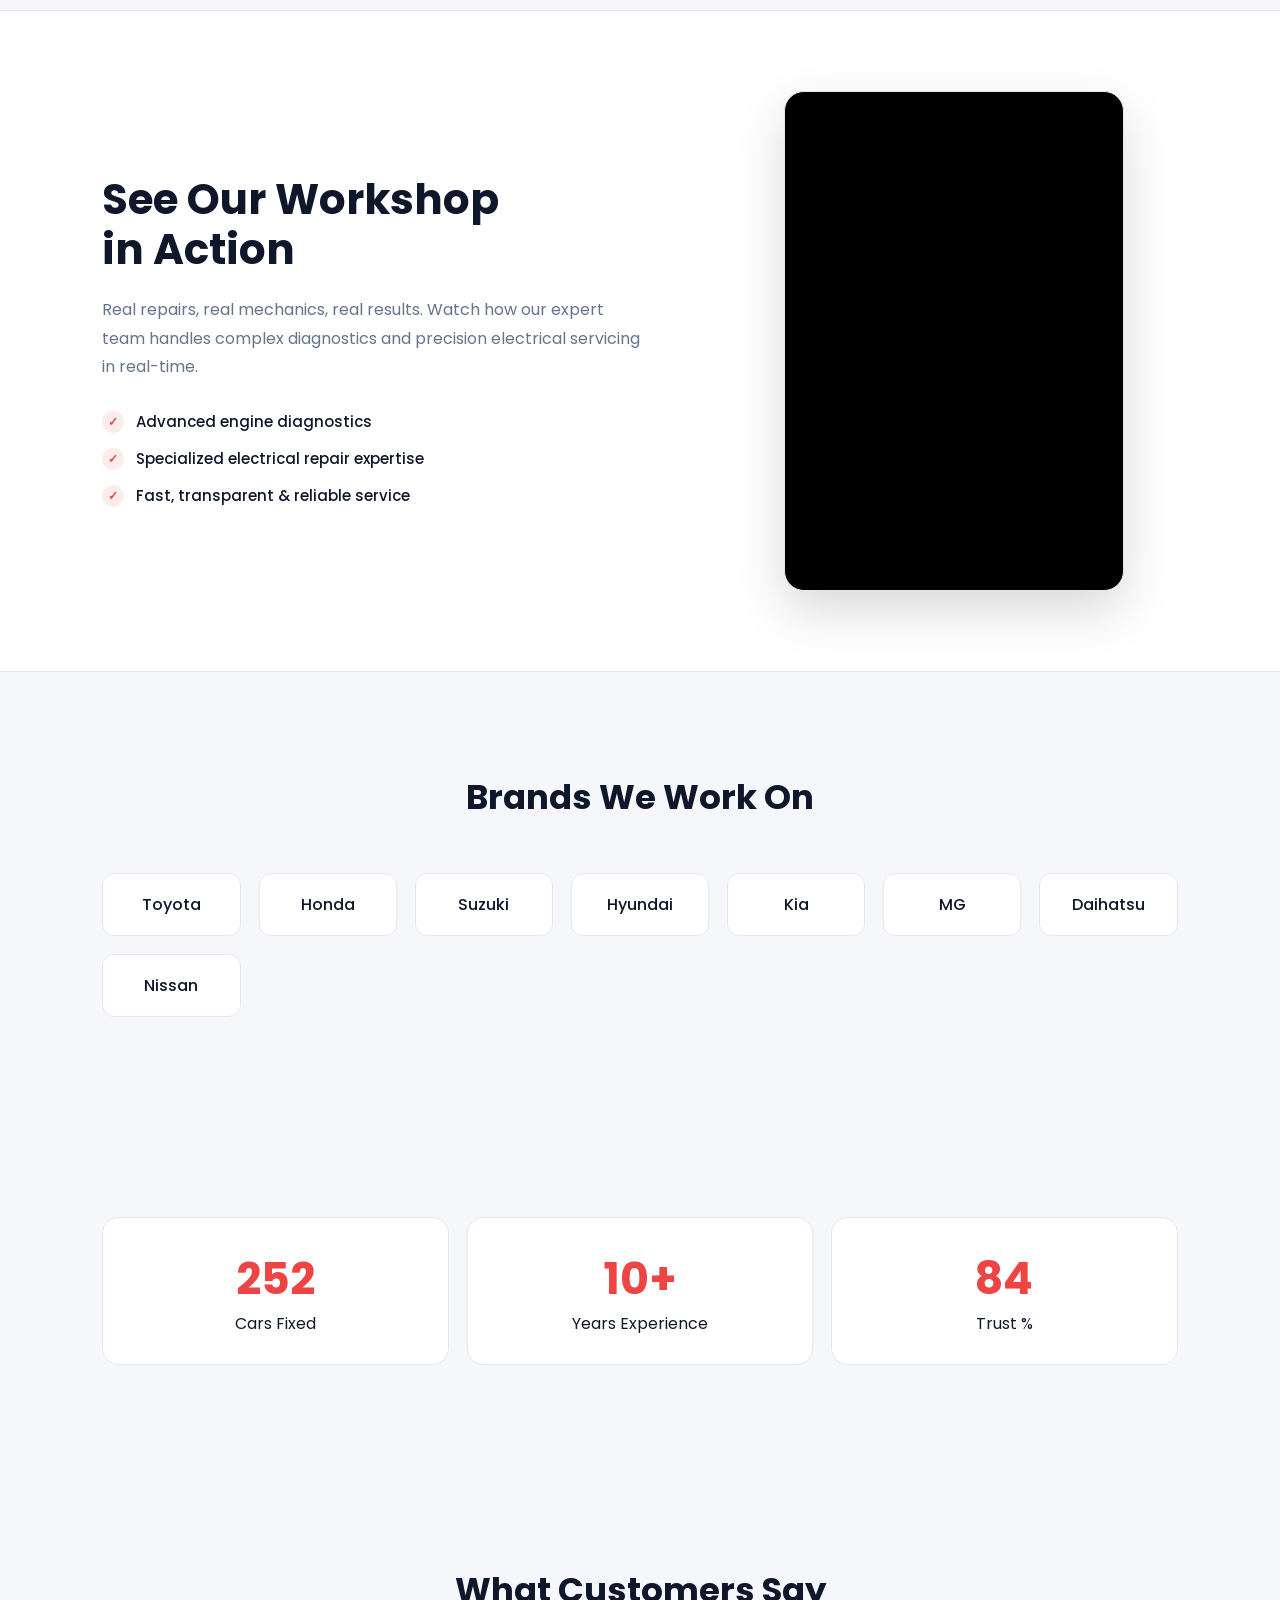
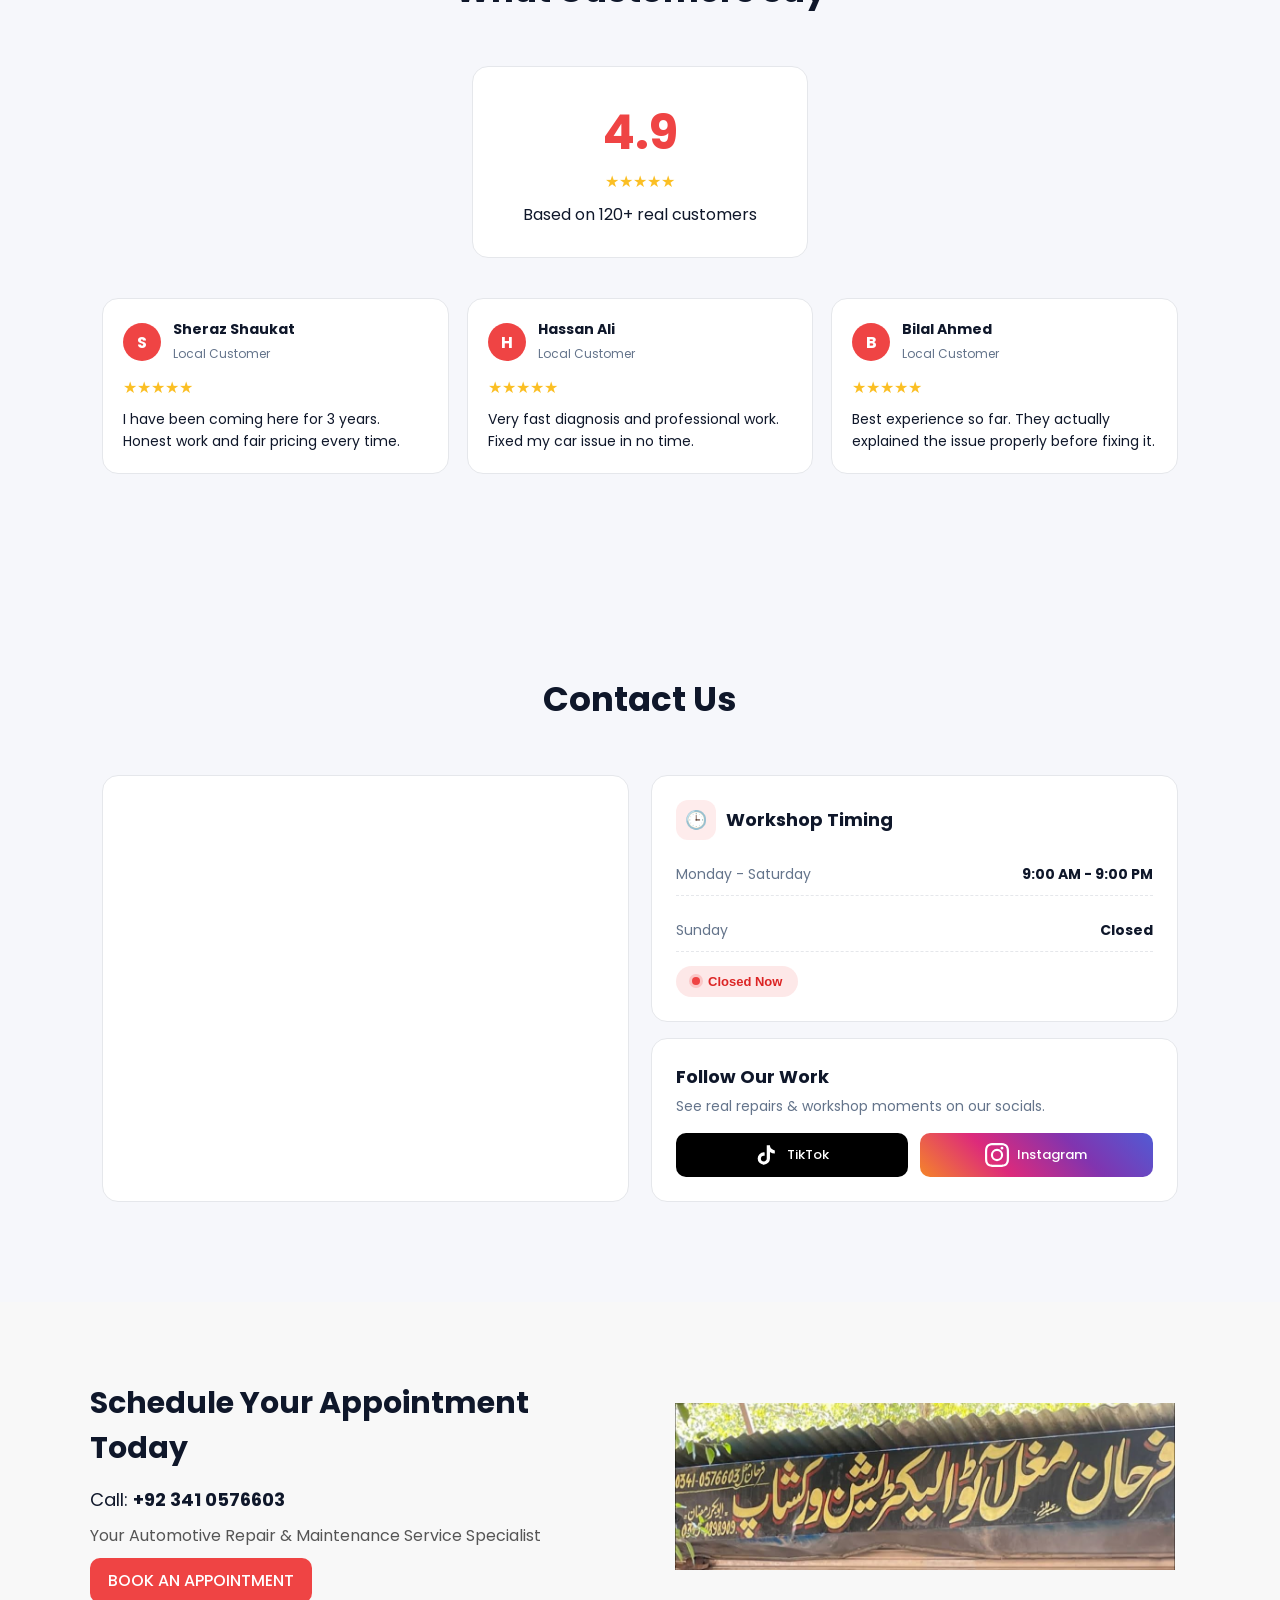
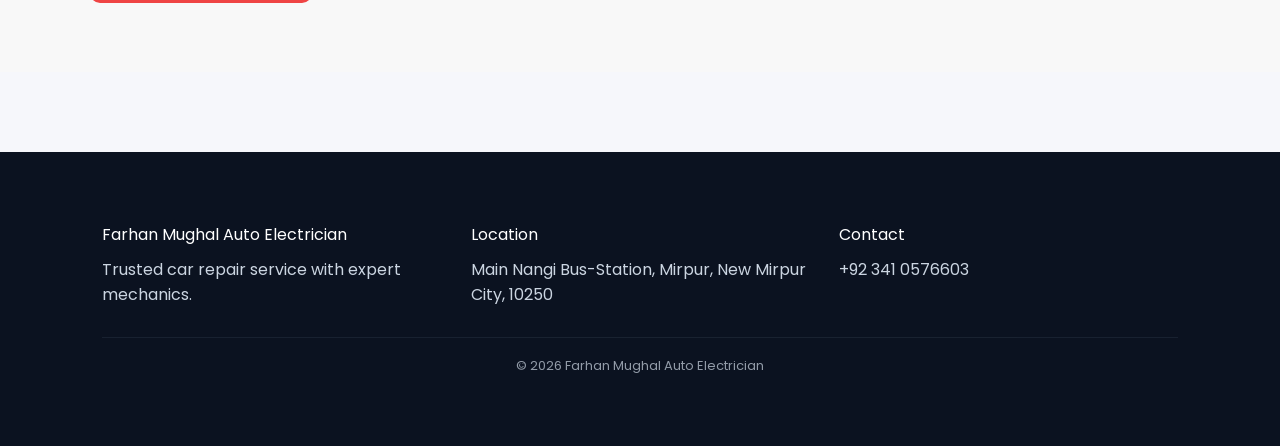
==== commit aab6f3cb: "Update website UI and content" ====
--- a/index.html
+++ b/index.html
@@ -55,20 +55,7 @@
   </div>
   <div class="overlay" id="overlay"></div>
 
-  <!-- <div class="shop-banner">
-  <img src="banner.jpeg" alt="Farhan Mughal Auto Electrician Banner">
-</div> -->
-
   <!-- HERO -->
-  <!-- <div class="hero" id="home">
-    <div class="hero-content">
-      <h1>Precision Car Repair You Can Trust</h1>
-      <p>Honest service, expert mechanics, modern tools.</p>
-      <button class="btn"><a href="#contact" class="btn" style="text-decoration: none; color: white;">Contact
-          Us</a></button>
-    </div>
-  </div> -->
-
   <div class="hero" id="home">
     <div class="hero-content">
 
@@ -83,6 +70,13 @@
         Your car is fixed right the first time.
       </p>
 
+      <div class="hero-timing" id="heroTiming">
+        <span class="hero-timing-dot" id="heroTimingDot"></span>
+        <span id="heroTimingStatus">Open Now</span>
+        <span class="hero-timing-sep">•</span>
+        <span>9:00 AM - 9:00 PM</span>
+      </div>
+
       <div class="hero-buttons">
         <a href="#contact" class="btn primary">Book Appointment</a>
         <a href="tel:+923410576603" class="btn outline">Call Now</a>
@@ -99,19 +93,27 @@
 
 
   <!-- SERVICES -->
+  <!-- SERVICES -->
   <section id="services">
     <h2 class="section-title">Services</h2>
     <div class="services">
 
       <div class="service-card">
+        <img class="service-img" src="https://images.unsplash.com/photo-1625047509168-a7026f36de04">
+        <div class="service-body">
+          <h3>General Maintenance</h3>
+        </div>
+      </div>
+
+      <div class="service-card">
         <img class="service-img" src="https://images.unsplash.com/photo-1487754180451-c456f719a1fc">
         <div class="service-body">
-          <h3>Engine Repair</h3>
+          <h3>Mechanical & Auto Gear Repair</h3>
         </div>
       </div>
 
       <div class="service-card">
-        <img class="service-img" src="https://images.unsplash.com/photo-1625047509168-a7026f36de04">
+        <img class="service-img" src="https://images.unsplash.com/photo-1635784063504-13ff2160f551">
         <div class="service-body">
           <h3>Oil Change</h3>
         </div>
@@ -120,21 +122,14 @@
       <div class="service-card">
         <img class="service-img" src="https://images.unsplash.com/photo-1580273916550-e323be2ae537">
         <div class="service-body">
-          <h3>Auto Engine Diagnostic</h3>
+          <h3>Computerized Machinery Diagnostics</h3>
         </div>
       </div>
 
       <div class="service-card">
-        <img class="service-img" src="https://images.unsplash.com/photo-1580273916550-e323be2ae537">
+        <img class="service-img" src="https://images.unsplash.com/photo-1632823469850-2f77dd9c7f93">
         <div class="service-body">
-          <h3>Air & Cabin Filter Replacement</h3>
-        </div>
-      </div>
-
-      <div class="service-card">
-        <img class="service-img" src="https://images.unsplash.com/photo-1580273916550-e323be2ae537">
-        <div class="service-body">
-          <h3>Wheel Alignment</h3>
+          <h3>Auto Electrician Services</h3>
         </div>
       </div>
 
@@ -191,33 +186,33 @@
     <div class="problem-grid">
 
       <div class="problem-card">
-        <h3>🚗 Car Not Starting</h3>
-        <p>Battery, starter motor, or wiring issue diagnosis and repair.</p>
+        <h3>🛠️ Maintenance Issues</h3>
+        <p>Routine check-ups and preventive maintenance to keep your vehicle running smoothly.</p>
       </div>
 
       <div class="problem-card">
-        <h3>🔋 Battery Drain Issue</h3>
-        <p>Find hidden electrical leaks causing battery to discharge overnight.</p>
+        <h3>⚙️ Mechanical & Auto Gear Faults</h3>
+        <p>Gearbox, clutch, and mechanical drivetrain problems diagnosed and repaired properly.</p>
       </div>
 
       <div class="problem-card">
-        <h3>⚡ Wiring Problems</h3>
-        <p>Short circuits, broken wiring, and faulty connections fixed properly.</p>
+        <h3>🛢️ Oil & Fluid Problems</h3>
+        <p>Old, leaking, or low engine oil causing poor performance — changed and topped up correctly.</p>
       </div>
 
       <div class="problem-card">
-        <h3>💡 Lights Not Working</h3>
-        <p>Headlights, indicators, brake lights electrical troubleshooting.</p>
+        <h3>💻 Computerized Machinery Faults</h3>
+        <p>ECU and computerized system errors scanned and fixed using modern diagnostic tools.</p>
+      </div>
+
+      <div class="problem-card">
+        <h3>🔋 Electrical System Issues</h3>
+        <p>Battery drain, wiring faults, and lighting problems handled by our expert electrician.</p>
       </div>
 
       <div class="problem-card">
         <h3>🚨 Dashboard Warning Lights</h3>
         <p>Check engine light and sensor fault diagnosis using scanning tools.</p>
-      </div>
-
-      <div class="problem-card">
-        <h3>🔧 Alternator Issues</h3>
-        <p>Charging system testing and alternator repair or replacement.</p>
       </div>
 
     </div>
@@ -286,35 +281,6 @@
     </div>
   </section>
 
-  <!-- TESTIMONIALS -->
-  <!-- <section>
-    <h2 class="section-title">Google Reviews</h2>
-
-    <div class="testimonial-grid">
-
-      <div class="testimonial">
-        <div class="stars">★★★★★</div>
-        <p>I have been his client from last 3 years and alhumdulillah always had a satisfying work on my cars in such a
-          decent prices</p>
-        <b>Sheraz Shaukot</b>
-      </div>
-
-      <div class="testimonial">
-        <div class="stars">★★★★★</div>
-        <p>Very good electrician I have ever seen in my life.
-          Fast service and excellent work by him.</p>
-        <b>Hassan Ali</b>
-      </div>
-
-      <div class="testimonial">
-        <div class="stars">★★★★★</div>
-        <p>Best experience I’ve had with car repair.</p>
-        <b>Bilal Ahmed</b>
-      </div>
-
-    </div>
-  </section> -->
-
   <section id="reviews">
     <h2 class="section-title">What Customers Say</h2>
 
@@ -380,11 +346,54 @@
           referrerpolicy="no-referrer-when-downgrade"></iframe>
       </div>
 
-      <div class="form">
-        <input placeholder="Name" />
-        <input placeholder="Phone" />
-        <textarea rows="4" placeholder="Message"></textarea>
-        <button class="btn">Send Message</button>
+      <div class="workshop-info">
+
+        <div class="timing-card">
+          <div class="timing-card-head">
+            <div class="timing-icon">🕒</div>
+            <h3>Workshop Timing</h3>
+          </div>
+
+          <div class="timing-row">
+            <span>Monday - Saturday</span>
+            <strong>9:00 AM - 9:00 PM</strong>
+          </div>
+          <div class="timing-row">
+            <span>Sunday</span>
+            <strong>Closed</strong>
+          </div>
+
+          <div class="status-badge" id="statusBadge">
+            <span class="status-dot" id="statusDot"></span>
+            <span id="statusText">Checking...</span>
+          </div>
+        </div>
+
+        <div class="social-card">
+          <h3>Follow Our Work</h3>
+          <p>See real repairs & workshop moments on our socials.</p>
+
+          <div class="social-icons">
+            <a href="https://www.tiktok.com/@farhanmughalautoelectrician" target="_blank" rel="noopener"
+              class="social-icon tiktok" aria-label="Follow us on TikTok">
+              <svg viewBox="0 0 24 24" fill="currentColor" width="24" height="24">
+                <path
+                  d="M16.6 5.82c-1.02-.88-1.66-2.18-1.66-3.62h-3.19v13.4c0 1.62-1.31 2.93-2.93 2.93a2.93 2.93 0 0 1 0-5.86c.29 0 .57.04.83.12V9.4a6.13 6.13 0 0 0-.83-.06 6.15 6.15 0 1 0 6.15 6.15V9.02a8.31 8.31 0 0 0 4.85 1.55V7.38a4.85 4.85 0 0 1-3.22-1.56z" />
+              </svg>
+              <span>TikTok</span>
+            </a>
+
+            <a href="https://www.instagram.com/farhanmughalautoelectrician" target="_blank" rel="noopener"
+              class="social-icon instagram" aria-label="Follow us on Instagram">
+              <svg viewBox="0 0 24 24" fill="currentColor" width="24" height="24">
+                <path
+                  d="M12 2.16c3.2 0 3.58.01 4.85.07 1.17.05 1.8.24 2.22.41.56.21.96.47 1.38.89.42.42.68.82.89 1.38.17.42.36 1.05.41 2.22.06 1.27.07 1.65.07 4.85s-.01 3.58-.07 4.85c-.05 1.17-.24 1.8-.41 2.22-.21.56-.47.96-.89 1.38-.42.42-.82.68-1.38.89-.42.17-1.05.36-2.22.41-1.27.06-1.65.07-4.85.07s-3.58-.01-4.85-.07c-1.17-.05-1.8-.24-2.22-.41-.56-.21-.96-.47-1.38-.89-.42-.42-.68-.82-.89-1.38-.17-.42-.36-1.05-.41-2.22-.06-1.27-.07-1.65-.07-4.85s.01-3.58.07-4.85c.05-1.17.24-1.8.41-2.22.21-.56.47-.96.89-1.38.42-.42.82-.68 1.38-.89.42-.17 1.05-.36 2.22-.41 1.27-.06 1.65-.07 4.85-.07M12 0C8.74 0 8.33.01 7.05.07c-1.28.06-2.15.26-2.91.56-.79.31-1.46.72-2.13 1.38S.94 3.35.63 4.14c-.3.76-.5 1.63-.56 2.91C.01 8.33 0 8.74 0 12s.01 3.67.07 4.95c.06 1.28.26 2.15.56 2.91.31.79.72 1.46 1.38 2.13s1.34 1.07 2.13 1.38c.76.3 1.63.5 2.91.56 1.28.06 1.69.07 4.95.07s3.67-.01 4.95-.07c1.28-.06 2.15-.26 2.91-.56.79-.31 1.46-.72 2.13-1.38s1.07-1.34 1.38-2.13c.3-.76.5-1.63.56-2.91.06-1.28.07-1.69.07-4.95s-.01-3.67-.07-4.95c-.06-1.28-.26-2.15-.56-2.91-.31-.79-.72-1.46-1.38-2.13S20.65.94 19.86.63c-.76-.3-1.63-.5-2.91-.56C15.67.01 15.26 0 12 0zm0 5.84A6.16 6.16 0 1 0 18.16 12 6.16 6.16 0 0 0 12 5.84zM12 16a4 4 0 1 1 4-4 4 4 0 0 1-4 4zm6.41-10.85a1.44 1.44 0 1 1-1.44-1.44 1.44 1.44 0 0 1 1.44 1.44z" />
+              </svg>
+              <span>Instagram</span>
+            </a>
+          </div>
+        </div>
+
       </div>
 
     </div>
@@ -406,9 +415,6 @@
         <p class="sub-text">
           Your Automotive Repair & Maintenance Service Specialist
         </p>
-        <!-- 
-      <a href="https://autoyard.pk/contact-us/" class="book-btn">
-      </a> -->
         <a href="tel:+923410576603" class="btn" style="text-decoration: none; color: white;">BOOK AN APPOINTMENT</a>
       </div>
 
@@ -556,8 +562,52 @@
     link.addEventListener("click", closeMenu);
   });
 
+  /* WORKSHOP OPEN/CLOSED STATUS */
+  function updateWorkshopStatus() {
+    const now = new Date();
+    const day = now.getDay(); // 0 = Sunday
+    const hour = now.getHours() + now.getMinutes() / 60;
+
+    const isOpen = day !== 0 && hour >= 9 && hour < 21;
+
+    const statusText = document.getElementById("statusText");
+    const statusDot = document.getElementById("statusDot");
+    const statusBadge = document.getElementById("statusBadge");
+    const heroStatus = document.getElementById("heroTimingStatus");
+    const heroDot = document.getElementById("heroTimingDot");
+
+    const label = isOpen ? "Open Now" : "Closed Now";
+
+    if (statusText) statusText.textContent = label;
+    if (heroStatus) heroStatus.textContent = label;
+
+    [statusDot, heroDot].forEach((dot) => {
+      if (!dot) return;
+      dot.classList.toggle("dot-open", isOpen);
+      dot.classList.toggle("dot-closed", !isOpen);
+    });
+
+    if (statusBadge) {
+      statusBadge.classList.toggle("open", isOpen);
+      statusBadge.classList.toggle("closed", !isOpen);
+    }
+  }
+
+  updateWorkshopStatus();
+  setInterval(updateWorkshopStatus, 60000);
+
+
+  const navbarEl = document.querySelector(".navbar");
+function handleNavScroll() {
+  if (window.scrollY > 40) {
+    navbarEl.classList.add("scrolled");
+  } else {
+    navbarEl.classList.remove("scrolled");
+  }
+}
+window.addEventListener("scroll", handleNavScroll, { passive: true });
+handleNavScroll();
+
 </script>
 
-
-
 </html>
--- a/style.css
+++ b/style.css
@@ -118,6 +118,7 @@
     position: relative;
     max-width: 680px;
     color: white;
+    margin-top: -35px;
   }
 
   .hero h1 {
@@ -129,6 +130,39 @@
     margin-top: 14px;
     color: #cbd5e1;
     margin-bottom: 10px
+  }
+
+  .hero-timing {
+    display: inline-flex;
+    align-items: center;
+    gap: 8px;
+    background: rgba(255, 255, 255, 0.1);
+    border: 1px solid rgba(255, 255, 255, 0.25);
+    backdrop-filter: blur(6px);
+    color: #f1f5f9;
+    font-size: 13px;
+    font-weight: 500;
+    padding: 8px 16px;
+    border-radius: 999px;
+    margin-bottom: 20px;
+  }
+  
+  .hero-timing-sep {
+    color: rgba(255, 255, 255, 0.4);
+  }
+  
+  .hero-timing-dot {
+    width: 8px;
+    height: 8px;
+    border-radius: 50%;
+    background: #4ade80;
+    box-shadow: 0 0 0 3px rgba(74, 222, 128, 0.25);
+    flex-shrink: 0;
+  }
+  
+  .hero-timing-dot.dot-closed {
+    background: #f87171;
+    box-shadow: 0 0 0 3px rgba(248, 113, 113, 0.25);
   }
 
   /* SECTION SYSTEM */
@@ -1286,4 +1320,197 @@
       height: auto;
     }
 
-  }+  }
+
+  .hero-timing {
+    font-size: 12px;
+    padding: 7px 14px;
+    flex-wrap: wrap;
+  }
+  .contact-grid {
+    display: grid;
+    grid-template-columns: 1fr 1fr;
+    gap: 22px;
+    align-items: stretch;
+  }
+  /* WORKSHOP TIMING + SOCIAL SECTION */
+.workshop-info {
+  display: flex;
+  flex-direction: column;
+  gap: 16px;
+  min-width: 0;
+  height: 100%;
+}
+
+.timing-card,
+.social-card {
+  background: var(--card);
+  border: 1px solid var(--border);
+  border-radius: 16px;
+  padding: 24px;
+}
+
+.timing-card {
+  flex: 1;
+  display: flex;
+  flex-direction: column;
+  justify-content: center;
+  gap: 14px;
+}
+
+.timing-card-head {
+  display: flex;
+  align-items: center;
+  gap: 10px;
+}
+
+.timing-icon {
+  width: 40px;
+  height: 40px;
+  flex-shrink: 0;
+  display: flex;
+  align-items: center;
+  justify-content: center;
+  background: rgba(239, 68, 68, 0.1);
+  border-radius: 12px;
+  font-size: 18px;
+}
+
+.timing-card-head h3 {
+  font-size: 18px;
+  color: var(--dark);
+}
+
+.timing-row {
+  display: flex;
+  align-items: center;
+  justify-content: space-between;
+  padding: 10px 0;
+  border-bottom: 1px dashed var(--border);
+  gap: 10px;
+}
+
+.timing-row:last-of-type {
+  border-bottom: none;
+}
+
+.timing-row span {
+  color: var(--muted);
+  font-size: 14px;
+}
+
+.timing-row strong {
+  color: var(--dark);
+  font-size: 14px;
+  text-align: right;
+}
+
+.status-badge {
+  display: inline-flex;
+  align-items: center;
+  gap: 8px;
+  align-self: flex-start;
+  padding: 8px 16px;
+  border-radius: 999px;
+  font-size: 13px;
+  font-weight: 600;
+  background: rgba(148, 163, 184, 0.15);
+  color: var(--muted);
+}
+
+.status-badge.open {
+  background: rgba(34, 197, 94, 0.12);
+  color: #16a34a;
+}
+
+.status-badge.closed {
+  background: rgba(239, 68, 68, 0.12);
+  color: #dc2626;
+}
+
+.status-dot {
+  width: 8px;
+  height: 8px;
+  border-radius: 50%;
+  background: var(--muted);
+  flex-shrink: 0;
+}
+
+.status-dot.dot-open {
+  background: #22c55e;
+  box-shadow: 0 0 0 3px rgba(34, 197, 94, 0.2);
+}
+
+.status-dot.dot-closed {
+  background: #ef4444;
+  box-shadow: 0 0 0 3px rgba(239, 68, 68, 0.2);
+}
+
+.social-card h3 {
+  font-size: 18px;
+  color: var(--dark);
+  margin-bottom: 6px;
+}
+
+.social-card p {
+  color: var(--muted);
+  font-size: 14px;
+  margin-bottom: 16px;
+}
+
+.social-icons {
+  display: flex;
+  gap: 12px;
+  flex-wrap: wrap;
+}
+
+.social-icon {
+  display: flex;
+  align-items: center;
+  gap: 8px;
+  padding: 10px 16px;
+  border-radius: 10px;
+  text-decoration: none;
+  font-size: 13px;
+  font-weight: 500;
+  color: white;
+  transition: 0.25s;
+  flex: 1;
+  justify-content: center;
+  min-width: 120px;
+}
+
+.social-icon:hover {
+  transform: translateY(-3px);
+}
+
+.social-icon.tiktok {
+  background: #000000;
+}
+
+.social-icon.instagram {
+  background: linear-gradient(45deg, #f58529, #dd2a7b, #8134af, #515bd4);
+}
+
+@media (max-width: 768px) {
+  .contact-grid {
+    grid-template-columns: 1fr;
+  }
+
+  .map {
+    height: 300px;
+  }
+
+  .timing-card,
+  .social-card {
+    padding: 20px;
+  }
+
+  .social-icons {
+    flex-direction: column;
+  }
+
+  .social-icon {
+    width: 100%;
+  }
+}
